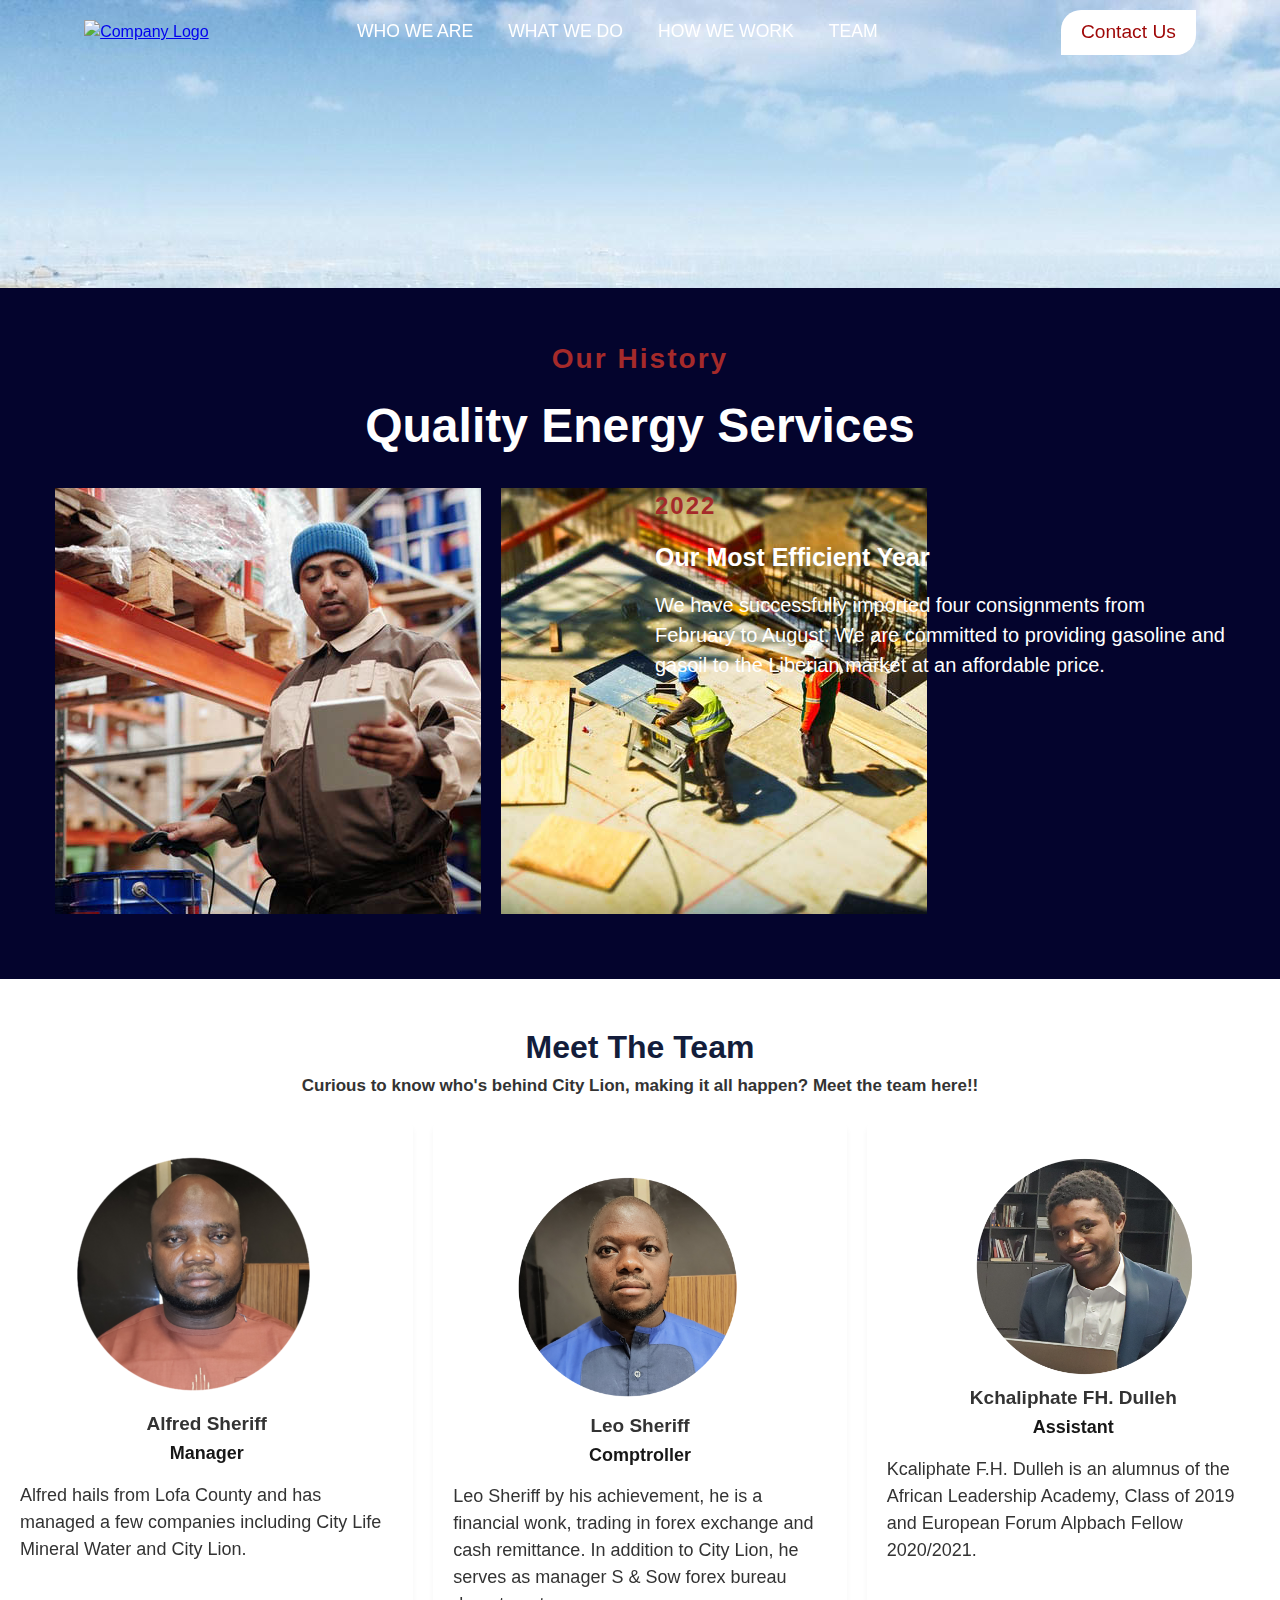
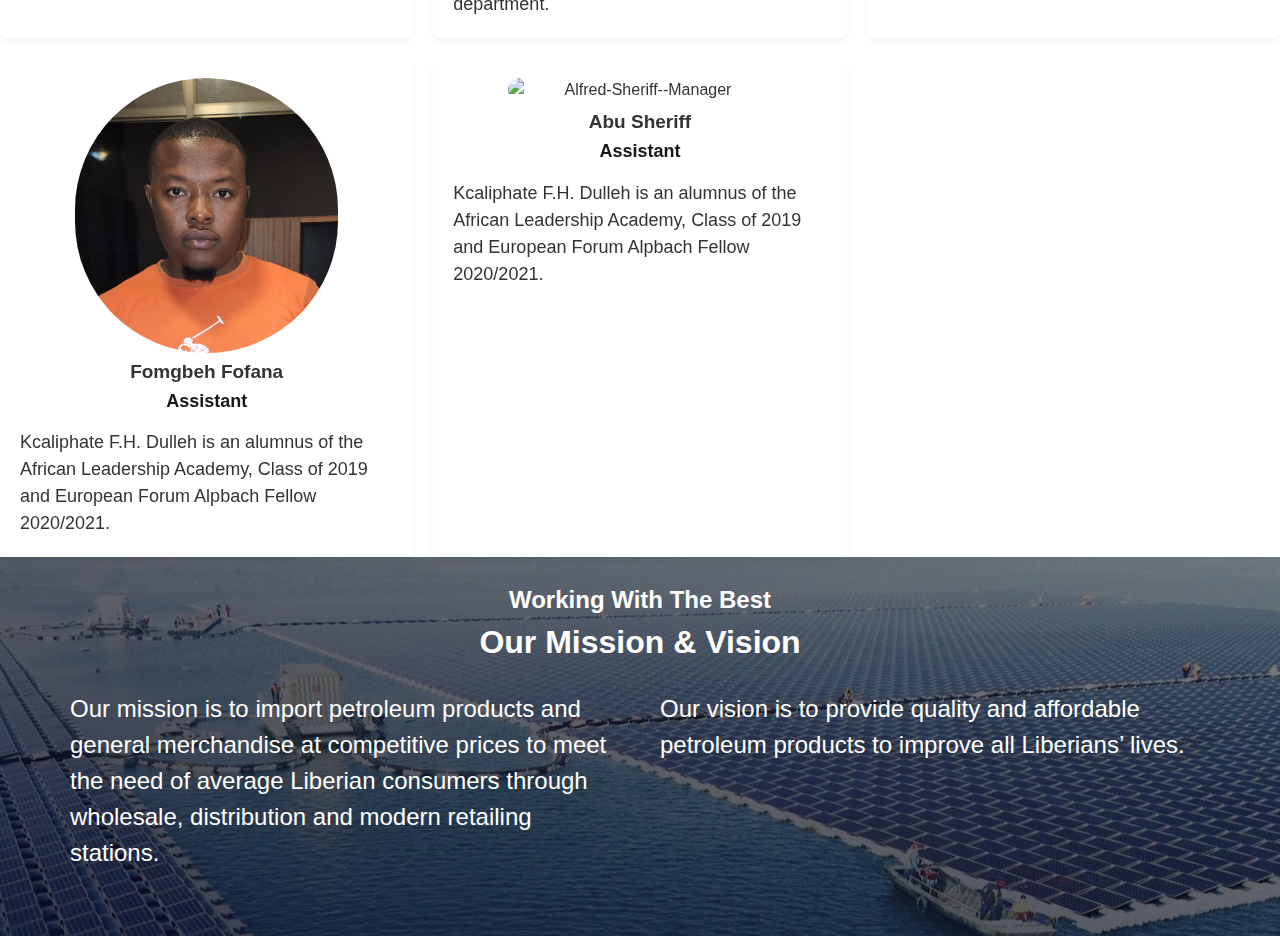
==== contact.html @ 1eafd48c "Making more changes on the users interface" ====
<!DOCTYPE html>
<html lang="en">
<head>
    <meta charset="UTF-8">
    <meta name="viewport" content="width=device-width, initial-scale=1.0">
    <title>Allow our Team handled your conscien</title>
    <link rel="icon" href="web-Images/City-Lion-Logo.png">
    <link rel="stylesheet" href="service.css">
    <link rel="stylesheet" href="contact.css">
    <link rel="stylesheet" href="https://cdnjs.cloudflare.com/ajax/libs/font-awesome/5.15.1/css/all.min.css">
</head>
<style>

</style>

<body>
    <div class="header">
        <div class="container">
            <div class="navbar">
                <div class="logo">
                    <a href="index.html"><img src="web-Images/City-Lion-logos-05-212x93.png" width="125px" alt="Company Logo" id="imgLogo"></a>
                </div>
                <nav>
                    <ul id="MenuItems">
                        <li><a href="index.html" class="MenuItems">WHO WE ARE</a></li>
                        <li><a href="products.html" class="MenuItems">WHAT WE DO</a></li>
                        <li><a href="service.html" class="MenuItems">HOW WE WORK</a></li>
                        <li><a href="contact.html" class="MenuItems">TEAM</a></li>
                    </ul>
                </nav>
                <div class="contact-btn">
                    <a href="contact.html" class="btn1">Contact Us</a>
                </div>

               <div id="sidebar" class="sidebar">
                    <a href="#" class="logo"><img src="web-Images/City-Lion-logos-05-212x93.png" alt="" width="150px"></a>
                    <a href="#" class="closebtn" onclick="closeNav()">&times;</a>
                    <a href="index.html">Home</a>
                    <a href="products.html">About</a>
                    <a href="service.html">Services</a>
                    <a href="contact.html">Contact</a>
                    <a href="#">News</a>
                    <div class="contact-btn1">
                        <button href="contact.html" class="btn2">Contact Us</button>
                    </div>
                </div>
                <div id="main">
                    <button class="openbtn">☰ </button>
                </div>
         </div>
      </div>
    </div>


    
    <main>
<!-- Our History Section -->

<section>
    <div class="history-container container">
        <div class="historyTextbox  mb-4">
            <h3>
                <span>
                    Our History
                </span>
            </h3>
            <h1>Quality Energy Services</h1>
        </div>

        <div class="row historyWrapper">
            <div class="col-md-6 historyWrapIma">
                <img src="web-Images/about-us-11.jpg" alt="about" class="img-fluid mb-4">
                <img src="web-Images/about-us-12.jpg" alt="about-us-12" class="img-fluid mb-4">
            </div>
            <div class="col-md-6 historyWrapText">
                <h5>
                    <span>2022</span>
                </h5>
                <p>
                    <span id="most">Our Most Efficient Year</span>
                </p>
                <p>We have successfully imported four consignments from 
                    February to August. We are committed to providing gasoline and gasoil 
                    to the Liberian market at an affordable price.
                </p>
            </div>
        </div>
    </div>
</section>


<aside>
    <div class="teamContainer1">
        <div class="teamHeader">
            <h1>Meet The Team </h1>
            <h3>
                <span>Curious to know who's behind City Lion,
                 making it all happen? Meet the team here!! 
                </span>
            </h3>
        </div>
        <div class="teamWrapper1">
         <!-- Team Name: Alfred Sheriff -->
            <div class="teamContent-box">
                <img id="Kcal" src="web-Images/Alfred-Sheriff--263x300.png" alt="Alfred-Sheriff--Manager" class="teamImg">
                <h2 class="teamName">
                    <span>Alfred Sheriff</span>
                    <p>Manager</p>
                </h2>
                <p>Alfred hails from Lofa County and has
                    managed a few companies including City
                    Life Mineral Water and City Lion. </p>
            </div>
        <!-- Team Name: Leo Sheriff -->
            <div class="teamContent-box">
                <img id="Kcal" src="web-Images/Leo-Sheriff--893x1024.png" alt="Alfred-Sheriff--Manager" class="teamImg">
                <h2 class="teamName">
                    <span>Leo Sheriff</span>
                    <p>Comptroller</p>
                </h2>
                <p>
                Leo Sheriff by his achievement, he is a
                 financial wonk, trading in forex exchange
                  and cash remittance. In addition to City
                   Lion, he serves as manager S & Sow forex 
                   bureau department. 
                </p>
            </div>
         <!-- Team Name: Kchaliphate Dulle -->
            <div class="teamContent-box">
                <img id="Kcali" src="web-Images/Kcali-1024x924.png" alt="Alfred-Sheriff--Manager" class="teamImg">
                <h2 class="teamName">
                    <span>Kchaliphate FH. Dulleh</span>
                    <p>Assistant</p>
                </h2>
                <p>Kcaliphate F.H. Dulleh is an alumnus of the 
                    African Leadership Academy, Class of 2019 
                    and European Forum Alpbach Fellow 2020/2021.
                </p>
            </div>
         <!-- Team Name: Fomgbeh FOfan -->
         <div class="teamContent-box">
            <img id="Kcali" src="web-Images/Fomgbeh.jpg" alt="Alfred-Sheriff--Manager" class="teamImg">
            <h2 class="teamName">
                <span>Fomgbeh Fofana</span>
                <p>Assistant</p>
            </h2>
            <p>
                Kcaliphate F.H. Dulleh is an alumnus of the 
                African Leadership Academy, Class of 2019 
                and European Forum Alpbach Fellow 2020/2021.
            </p>
        </div>
         <!-- Team Name: Abu Sheriff -->
         <div class="teamContent-box">
            <img id="Kcali" src="web-Images/Abu Sheriff_.jpg" alt="Alfred-Sheriff--Manager" class="teamImg">
            <h2 class="teamName">
                <span>Abu Sheriff</span>
                <p>Assistant</p>
            </h2>
            <p>
                Kcaliphate F.H. Dulleh is an alumnus of the 
                African Leadership Academy, Class of 2019 
                and European Forum Alpbach Fellow 2020/2021.
            </p>
        </div>
        </div>
    </div>
</aside>

<div class="chose-container">
    <div class="choseText">
        <h2>
            Working With The Best
        </h2>
        <h1>Our Mission & Vision</h1>
    </div>
    <div class="chose-wrapper">
        <p>  	
        Our mission is to import petroleum 
        products and general merchandise at competitive 
        prices to meet the need of average Liberian
        consumers through wholesale, distribution 
        and modern retailing stations.	
        </p>
        Our vision is to provide quality and
         affordable petroleum products to improve
          all Liberians’ lives.  
        <p>
            
        </p>
    </div>
</div>
    </main>

    <script src="service.js"></script>
</body>
</html>
---- service.css ----
:root{
    --backgroundColor: #f5f5f5;
    --textColor: #333;
    --borderColor: #ccc;
    --borderRadius: 5px;
    --padding: 10px;
    --margin: 10px;
    --boxShadow: 0 2px 5px rgba(0,0,0,0.1); 
    --font: Arial, sans-serif;
    --fontfamily: 'Poppins', sans-serif;
    --fontExtraLarge: 3em;
    --fontLarge: 1.5em;
    --fontMedium: 1.1em;
    --fontSmall: 1em;
    --fontExtraSmall: 0.8em;
    --fontColor: #333;
    --fontColorWhite: #fff;
    --fontColorPrimary: hsl(28, 100%, 50%);
    --fontColorSecondary: #6c757d;
    --fontColorSuccess: hwb(345 1% 42% / 0.851);
    --fontColorDanger: hsla(35, 100%, 53%, 0.928);
}

/* Global styles */

html{
    line-height: 1.5;
    scroll-behavior: smooth;
}

*{
    margin: 0;
    padding: 0;
    box-sizing: border-box;
}

body{
    font-family: Arial, sans-serif;
  background:linear-gradient(rgba(26, 1, 1, 0.557),rgba(5, 0, 0, 0.409)),url(web-Images/freight-services.jpg) center no-repeat;
    background-size: cover;
    background-position: top;
    color: var(--textColor);
    margin: 0;
    padding: 0;
    background-color: #fff6f686;
}


body img{
    max-width: 100%;
    height: auto;
}

.header .container{
   position: fixed;
    top: 0;
    left: 0;
    right: 0;
    z-index: 1000;
   

}

/* Navbar styling */

.navbar{
    display: flex;
    justify-content: space-around;
    align-items: center;
    padding: var(--padding);
}

.navbar ul{
    display: flex;
    list-style: none;
}

.navbar ul li{
    margin-right: 35px;
}

.navbar ul li a{
    color: white;
    text-decoration: none;
    font-size: 1.1em;
    transition: color 0.5s;
    font-family: "Rubik", sans-serif;
    font-weight: 200;

}

.navbar ul li a:hover{
    color: var(--fontColorPrimary);
}

.navbar ul li a::after{
    content: '';
    display: block;
    width: 0;
    height: 2px;
    background-color: #d48b0d;
    transition: width 0.5s;
}

.navbar ul li a:hover::after{
    width: 100%;
}



@media screen and (max-width: 1024px) and (min-width: 768px){
    .navbar ul li a{
        font-size: .9em;
    }
.navbar ul li{
    margin-right: 15px;
}

.contact-btn{
    padding: 5px 8px;

}


.navbar ul li a::after{
    content: '';
    display: block;
    width: 0;
    height: 2px;
    background-color: #190000;
    transition: width 0.5s;
}

.navbar{
    background-color: #a7a4a16d;
}
}

.contact-btn{
     background-color: var(--fontColorWhite);
    padding: 8px 20px;
    border-radius: 20px 0 20px 0;
    text-decoration: none;
    transition: background-color 0.5s;
    text-align: center;
}

.contact-btn a{
    color: #9e0606;
    text-decoration: none;
    font-size: 1.2em;
    transition: color 0.5s;
}

.contact-btn:hover{
    background-color: #fe9414db;
    color: var(--fontColorSuccess);
}

.sidebar {
    height: 0;
    width: 100%;
    position: fixed;
    z-index: 10;
    top: 0;
    right: 0;
    background-color: #ffffff;
    overflow-x: hidden;
    transition: height 0.5s;
}

.sidebar>.logo{
    margin-top: 7rem;
    background-color: #ffffff;
    text-align: center;
    
}

/* Sidebar links */
.sidebar a {
    padding: 8px 8px 8px 32px;
    text-decoration: none;
    font-size: 25px;
    color: #914141;
     display: block;
    transition: 0.3s;
    text-align: center;
}

/* Link hover effect */
.sidebar a:hover {
    color: #cf8309;
}

.sidebar a::after{
    content: '';
    display: block;
    width: 0;
    height: 2px;
    background-color: #cf8309;
    transition: width 0.5s;
}

.sidebar a:hover::after{
    width: 40%;
}

/* Close button styling */
.sidebar .closebtn {
    position: absolute;
    top: 0;
    right: 20px;
    font-size: 36px;
    /* margin-left: 50px; */
}

.contact-btn1 .btn2{
    background-color: #9e0000;
    color: var(--fontColorWhite);
    padding: 10px 30px;
    display: block;
    margin: 10px auto;
    font-size: 18px;
    border-radius: 20px;
    border: none;
    text-decoration: none;
    transition: background-color 0.5s;
}

.contact-btn1 .btn2:hover{
    background-color: #fa410e;
    text-decoration: none;
}

.contact-btn1 .btn2::after{
    content: '';
    display: block;
    width: 0;
    height: 2px;
    background-color: #ffffff;
    transition: width 0.5s;
}

.contact-btn1 .btn2:hover::after{
    width: 100%;
}

/* Main content styling */
#main {
    transition: margin-bottom 0.5s;
    padding: 16px;
    display: none;
}

/* Open button styling */
.openbtn {
    font-size: 28px;
    cursor: pointer;
    background-color: #ffffff;
    color: rgb(255, 6, 6);
    padding: 8px 10px;
    border-radius: 5px;
    border: none;
}

.openbtn:hover {
    background-color: #d7bdbd;
}

@media screen and (max-height: 450px) { 
body{
    font-family: Arial, sans-serif;
    background:linear-gradient(rgba(0, 0, 0, 0.28),rgba(19, 10, 10, 0.345)),url(web-Images/freight-services.jpg) center no-repeat;
    background-size: cover;
    background-position: center;
}
}


@media screen and (max-width: 768px){
.navbar{
    display: flex;
    justify-content: space-between;
    align-items: center;
    padding: var(--padding);
}
      
body{
    font-family: Arial, sans-serif;
    background:linear-gradient(rgba(0, 0, 0, 0.514),rgba(0, 0, 0, 0.327)),url(web-Images/freight-services.jpg) no-repeat;
   background-position: left;
   background-size: cover;
}

    .navbar ul{
        display: none;
    }
    .navbar ul.active{
        display: flex;
        flex-direction: column;
    }
    .navbar ul li{
        margin: 10px 0;
    }
    
    .navbar ul li a{
        color: var(--fontColorWhite);
    }

    .navbar ul li a:hover{
        color: #06669e;
    }

    .navbar ul li a.active{
        color: #06669e;
    }

    .contact-btn{
        display: none;
    }

#main {
    transition: margin-left .5s;
    padding: 16px;
    display: block;
}
.header .container{
    background-color: hsla(0, 100%, 99%, 0.085);
   
}


.logo a>img{
    box-shadow: 40px 0px 100px rgba(40, 24, 24, 0.028);
   background-color: #f5f5f500;
    backdrop-filter: blur(5px);
}
}



/* Basic styling */
.home-container{
    padding: 15rem 50px;
    max-width: 100%;
   background: linear-gradient(to left, rgba(2, 25, 21, 0.444), rgba(57, 46, 46, 0.402)), url(web-Images/img4-768x432.jpg);
   color: white;
   background-position: center;
   background-size: cover;
  }

  .home-context{
    text-align: center;
    background: linear-gradient(to bottom, rgba(255, 255, 255, 0.097), rgba(32, 1, 1, 0.129)) ;
    padding: 24px;
    backdrop-filter: blur(5px);
    border-radius: 45px;
  }

  .home-context h2{
    font-size: 1.8rem;
    font-family: Arial, Helvetica, sans-serif;
    text-transform: capitalize;
    letter-spacing: 1px;
  }

  .home-wrapper{
    display: grid;
    grid-template-columns: repeat(auto-fit, minmax(300px, 1fr));
    align-items: center;
    gap: 50px;
    margin-top: 20px;
  }

  .home-textbox{
    max-width: 100%;
    width: 100%;
  }

  .home-textbox img{
   max-width: 100%;
  }

/* Core Values */

.coreValue_container{
    padding: 25px 40px;
    background-color: white;
}

.coreV-text{
    font-family: 'Courier New', Courier, monospace;
    font-size: var(--fontMedium);
    line-height: 1.1;
    text-align: center;
}

.coreV-text h2>span{
    font-family: sans-serif;
    font-weight: 600;
    color: #6f3232;
    font-size: 20px;
    line-height: 1.2;
}

.coreV-text h1{
    font-family:'Anton', sans-serif;
    font-size: 45px;
    letter-spacing: 1.2px;
    font-weight: 400;
}

.coreValue-wrapper{
    display: grid;
    grid-template-columns: repeat(auto-fit, minmax(200px, 1fr));
    align-items: center;
    justify-content: center;
    gap: 10px;
    padding: 3% 20px;
    align-items: center;
    text-align: center;
}

.coreV-content{
    background-image: linear-gradient(to top right, rgba(255, 255, 255, 0.191), rgba(2, 73, 84, 0.645)
    ), url(web-Images/africa.svg);
    padding: 50px 15px;
    color: rgb(0, 0, 0);
    border-radius: 20px 0 ;
    
}

.coreV-content p>img{
    max-width: 100%;
    width: 70px;
    /* mix-blend-mode: ;  */
}

.coreV-content h3{
    color: #6f3232;
    font-size: 22px;
    font-family: 'Anton', sans-serif;
    font-weight: 500;
    letter-spacing: 1px;
    padding-bottom: 15px;
}

.coreV-content h5{
    font-size: 17px;
    line-height: 1.1;
    font-family: 'Segoe UI', Tahoma, Geneva, Verdana, sans-serif;
    font-weight: 450;
}

/* Media 420px */
@media screen and (max-width: 420px){ 
.coreValue_container{
    padding: 5% 10px;
    background-color: rgba(255, 255, 255, 0.568);
    box-shadow: 40px 0 100px rgb(87, 179, 215),
    -40px 0 100px rgb(241, 158, 5);
}

.coreV-text h2>span{
    font-family: sans-serif;
    font-weight: 600;
    color: #6f3232;
    font-size: 17px;
    line-height: 1.2;
}

.coreV-text h1{
    font-family:'Anton', sans-serif;
    font-size: 32px;
    letter-spacing: 1.2px;
    font-weight: 400;
}
.coreV-content h3{
    color: #6f3232;
    font-size: 20px;
    font-family: 'Anton', sans-serif;
    font-weight: 500;
    letter-spacing: 1px;
    padding-bottom: 15px;
}

.coreV-content h5{
    font-size: 14px;
    line-height: 1.1;
    font-family: 'Segoe UI', Tahoma, Geneva, Verdana, sans-serif;
    font-weight: 450;
}

.coreValue-wrapper{
    display: grid;
    grid-template-columns: repeat(auto-fit, minmax(200px, 1fr));
    align-items: center;
    justify-content: center;
    gap: 10px;
    margin-top: 30px;
    padding: 3% 10px;
    align-items: center;
    text-align: center;
}
}


/* Media 767px */
@media screen and (max-width: 768px){ 
    .coreValue_container{
        padding: 5% px;
        background-color: white;
    }
    
    .coreV-text h2>span{
        font-family: sans-serif;
        font-weight: 600;
        color: #6f3232;
        font-size: 17px;
        line-height: 1.2;
    }
    
    .coreV-text h1{
        font-family:'Anton', sans-serif;
        font-size: 32px;
        letter-spacing: 1.2px;
        font-weight: 400;
    }
    .coreV-content h3{
        color: #6f3232;
        font-size: 20px;
        font-family: 'Anton', sans-serif;
        font-weight: 500;
        letter-spacing: 1px;
        padding-bottom: 15px;
    }
    
    .coreV-content h5{
        font-size: 14px;
        line-height: 1.1;
        font-family: 'Segoe UI', Tahoma, Geneva, Verdana, sans-serif;
        font-weight: 450;
    }
    
    .coreValue-wrapper{
        display: grid;
        grid-template-columns: repeat(auto-fit, minmax(200px, 1fr));
        align-items: center;
        justify-content: center;
        gap: 10px;
        margin-top: 30px;
        padding: 3% 10px;
        align-items: center;
        text-align: center;
    }
    }

    #dismissBtn, #acceptBtn{
        padding: 10px ;
        font-size: 16px;
        background-color: #9e0606;
        border: none;
        color: white;
        margin: 4px;
        border-radius: 8px;
        cursor: pointer;
    }

    #privacy{
        color: white;
    }

    #privacy:hover{
        color: #0508b2;
    }

    #popUp{
        width: 90%;
        position: absolute;
        top: 50%;
        left: 50%;
        transform: translate(-50%, -50%);
    }


    /* Images Galary */

    .imag-container{
        padding: 0px 70px;
        background-color: white;
    }

    .importer h2{
        max-width: 800px;
        text-align: center;
        padding-bottom: 25px;
        font-size: 2.5em;
        display: block;
        margin: 0 auto;
        line-height: 1 ;
        font-family: 'Anton', sans-serif;
        word-wrap: break-word;
        letter-spacing: 1px;
        text-transform: capitalize;
    }

    
    .imag-wrapper{
        display: flex;
        flex-direction: column;
        align-items: center;
        justify-content: center;
    }

    .imag-wrapper img{
        width: 100%;
    }

    .img-main{
        width: 100%;
    }

    .img-main img{
        border-radius: 8px;
        transition:  transform 0.4s ease-out;
        cursor: pointer;
    }

    .img-main img.clicked{
        animation: rotate3D 1.1s ease-in-out;
    }

    @keyframes rotate3D {
        0%{
            opacity: 0;
            transform: rotate3d(0, 0, 0, 0deg);
        }

        100%{
            opacity: 1;
            transform: rotate3d(1, 1, 1, 360deg);
        }
        
    }

    .imag-flex{
        display: flex;
        width: 100%;
        justify-content: center;
        gap: 10px;
        overflow-x: scroll;
    }


    .imag-flex img{
        max-width: 200px;
      border-radius: 8px;
        transition:  transform 0.4s ease-out;
        cursor: pointer;
    }


    .imag-flex img:hover{
       transform: scale(1.1);
       border-radius: 12px;
    }

    @media screen and (max-width: 767px) {
    .imag-container{
        padding: 20px 15px;
        background-color: white;
    }

    .imag-flex img{
        max-width: 100px;
      border-radius: 8px;
        transition:  transform 0.3s ease-out;
        cursor: pointer;
    }

    .importer h2{
        max-width: 800px;
        text-align: center;
        padding-bottom: 25px;
        font-size: 1.5em;
        display: block;
        margin: 0 auto;
        line-height: 1 ;
        font-family: 'Anton', sans-serif;
        word-wrap: break-word;
        letter-spacing: 1px;
        text-transform: capitalize;
    }
        
    }




/* TEAM MEMBERS SECTION START!! */

.teamContainer{
    padding: 4% 70px;
    background: linear-gradient(to bottom, rgba(255, 255, 255, 0.188), rgba(135, 207, 235, 0.169)),url(web-Images/africa.svg)
  }
  
  .teamHeader{
    display: flex;
    flex-direction: column;
    align-items: center;
  }
  
  .teamHeader h1{
    padding-top: 3rem;
    color: #131d3b;
    font-size: 32px;
   font-family: 'Rubik', sans-serif;
   line-height: 1.3;
   text-align: center;
   margin-bottom: 4px;
  }
  
  .teamHeader h3{
    font-size: 17px;
    text-align: center;
    margin-bottom: 24px;
  }
  
  .teamWrapper{
    display: grid;
    grid-template-columns: repeat(3, 1fr);
    gap: 28px;
    align-items: center;
    justify-content: center;
  }
  
  .teamContent-box {
    height:auto;
    text-align: center;
    backdrop-filter: blur(10px);
    background-color: rgba(255, 255, 255, 0.032); /* Adjust transparency as needed */
    border-radius: 10px; /* Optional: Adds rounded corners for better visual effect */
    padding: 20px; /* Optional: Adds padding inside the container */
  }
  
  .teamName span{
    font-size: 19px;
    color: var(--main-color);
   font-family: 700;
   font-family: sans-serif;
  }
  
  #Kcali{
    margin-bottom: -.5rem;
    border-radius: 1000px;
  }
  

  #Kcal{
    margin-bottom: -2.8rem;
    border-radius: 1000px;
  }
  
  .teamName>p{
    font-size: 18px;
    color: #171717;
    font-family: Arial, Helvetica, sans-serif;
    margin-bottom: 14.5px;
  }
  .teamContent-box>p{
    font-size: 18px;
    text-align: left;
  }
  
  .teamImg {
    max-width: 263px; 
    width: 100%; 
    height: auto;
    display: inline-block;
    margin: 0 auto;
    vertical-align: center;
    line-height: -3;
  }

  .teamContent-box img{
    border-radius: 50%;
  }
  
  

/* Team Query Media 767px 420px 1024px */


@media screen and (max-width: 767px){
    .teamContainer{
        padding: 5% 18px;
    }
    .teamWrapper{
      display: grid;
      grid-template-columns: repeat(1, 1fr);
      gap: 18px;
    }
    
    .teamContent-box>p{
      font-size: 14px;
    }
    
    
    }

    @media screen and (min-width: 767px) and (max-width: 1024px){
      .teamContainer{
          padding: 5% 18px;
      }
      .teamWrapper{
        display: grid;
        grid-template-columns: repeat(2, 1fr);
        gap: 18px;
      }
      
      
      }



    .contact-container{
        /* background-image: linear-gradient(to top right, rgba(255, 255, 255, 0.283), rgba(33, 107, 114, 0.131)),url(web-Images/africa.svg); */
        padding: 0px 70px;
    }

    @media screen and (max-width: 768px) {
    .contact-container{
        background-color: white;
        padding: 20px 15px;
    }
    }

    .contact-wrapper{
        display: grid;
        grid-template-columns: repeat(auto-fit, minmax(300px, 1fr));
        gap: 30px;
        align-items: center;
    }

    .getTouch{
        text-align: left;
    }

    

    .getTouch h1{
        font-family: 'Anton' sans-serif;
        letter-spacing: -1px;
    }

    .getTouch p{
        font-size: 18px;
        color: rgb(255, 170, 0);
        font-weight: 800;
    }


  .col-md-41 h5 {
    font-size: 24px;
    margin-top: 15px;
    color: #740505;
    background-color: transparent;
    box-shadow: 10px 0 100px rgba(23, 23, 39, 0.198),
        -40px 0 100px rgba(0, 0, 255, 0) ;
  }

  .col-md-41 ul li{
    font-family: sans-serif;
    font-size: 18px;
    line-height: 1.1;
    padding: 10px 0;
    list-style: none;
  }

  .col-md-41>strong{
    font-weight: 700;
    font: 1em sans-serif;

  }

  .col-md-41 ul li a{
    text-decoration: none;
    line-height: -2;
    padding: 0px 0px;
    color: #740505;
  }

  .col-md-41 ul li a:hover{
    text-decoration: underline;
  }
  
@media screen and (max-width:767px){
    
  .col-md-41 h5 {
    font-size: 24px;
    margin-top: 15px;
    color: #740505;
   
    background-color: transparent;
    box-shadow: 10px 0 100px rgba(23, 23, 39, 0.198),
        -10px 0 100px rgba(0, 0, 255, 0) ;
  }


  .getTouch h1{
    font-family: 'Anton' sans-serif;
    letter-spacing: -1px;
    text-align: center;
}

  .getTouch p{
    font-size: 12px;
    color: rgb(255, 170, 0);
    font-weight: 800;
    text-align: center;
}


.col-md-41 h5 {
font-size: 20px;
margin-top: 15px;
text-align: center;
color: #740505;
background-color: transparent;
box-shadow: 10px 0 100px rgba(23, 23, 39, 0.198),
    -40px 0 100px rgba(0, 0, 255, 0) ;
}

.col-md-41 ul li{
font-family: sans-serif;
font-size: 16px;
line-height: 1.1;
padding: 10px 0;
list-style: none;
}

.col-md-41>strong{
font-weight: 700;
font: .9em sans-serif;

}

.col-md-41 ul li a{
text-decoration: none;
line-height: -2;
padding: 0px 0px;
color: #740505;
font-size: 16px;
}

.col-md-41 ul li a:hover{
text-decoration: underline;
}
   
}

#contact1 {
    text-align: center;
    color: #000000;
   letter-spacing: 2px;
   font-family: sans-serif;
   /* font-weight: 700; */
   padding: 3rem 0;
}

        /* Form Container */
        .form-Item {
            max-width: 100%;
            width: 100%;
            margin: auto;
            padding: 20px;
            background-color: #f9f9f900;
            border-radius: 10px;
        }

       

        /* Labels */
        label {
            display: block;
            margin-bottom: 8px;
            color: #333;
            font-size: 14px;
            font-weight: bold;
        }

        /* Input Fields */
        input, textarea {
            width: 100%;
            padding: 12px;
            margin-bottom: 20px;
            border-top: none;
            border-bottom: 2px solid black;
            border-left: none;
            border-right: none;
            border-radius: 4px;
            box-sizing: border-box;
            font-size: 16px;
        }

        /* Focus Effect for Input Fields */
        input:focus, textarea:focus {
            border-color: #07deff;
            box-shadow: 40px 0 100px rgb(87, 179, 215),
                -40px 0 100px rgb(241, 158, 5);
            outline: none;
            background-color: transparent;
        }
/* Submit Button */
input[type="submit"] {
    background-color: #ff7105;
    color: white;
    font-size: 17px;
    border: none;
    margin: 0 auto;
    width: 200px;
    border-radius: 1000px;
    padding: 15px 20px;
    cursor: pointer;
    transition: width 0.5s ease, background-color 0.5s ease, box-shadow 0.5s ease, transform 0.3s ease;
    display: flex;
   
}

input[type="submit"]:hover{
    z-index: 0;
    background-color: #6a0202;
    box-shadow: 10px 0 20px rgba(2, 59, 81, 0.64),
    -30px 0 20px rgba(255, 128, 0, 0.271);
    
}





        /* Error Message */
        .error-message {
            color: red;
            margin-bottom: 10px;
            font-size: 14px;
        }

       
        label::before {
            content: " ";
            color: #4CAF50;
            font-weight: bold;
        }

        label::after {
            content: " *";
            color: red;
            font-weight: bold;
        }

        /* Input Before and After Content */
        input::before, textarea::before {
            content: " ";
            color: #4CAF50;
            font-weight: bold;
            margin-right: 5px;
        }

        input::after, textarea::after {
            content: " ✔️";
            color: green;
            font-weight: bold;
            margin-left: 5px;
        }

        .userReply{
            padding-top: 20px;
            font-size: 18px;
            font-family: monospace;
            text-align: center;
        }


.footer {
    background: linear-gradient( to left, rgb(0, 0, 0), #000000), url(customs\ img.jpg);
    color: white;
    background-position: center;
    padding: 40px 0;
    gap: 20px;
    border-radius: 45px;
  }
  
  .container-footer {
    max-width: 100%;
    /* margin: 0 auto; */
    padding: 0 25px;
  }
  
  .row {
    display: flex;
    flex-wrap: wrap;
  }
  
  .col-md-4 {
    flex: 1;
    min-width: 250px;
    margin-bottom: 20px;
  }
  
  .col-md-4 h5 {
    font-size: 24px;
    margin-bottom: 15px;
    color: #f7b80a;
  }
  
  .col-md-4 p {
    margin-bottom: 15px;
    font-size: 18px;

  }
  
  .list-unstyled {
    list-style-type: none;
    padding: 0;
  }
  
  .list-unstyled li {
    margin-bottom: 10px;
  }
  
  .list-unstyled li a {
    color: white;
    text-decoration: none;
    font-size: 18px;
  }
  
  .list-unstyled li a:hover {
    text-decoration: underline;
  }
  
  .text-center {
    display: grid;
    grid-template-columns: 2fr 1fr;
    margin: 0 auto;
    font-size: 18px;
  }

  .col-12 p>a{
    color: white;
    text-decoration: none;
  }
  
  .col-12 p>a:hover{
    text-decoration: underline rgb(255, 25, 0)
  }
  
  @media (max-width: 768px) {
    .footer {
        padding: 20px 0;
    }


  .text-center {
    display: grid;
    grid-template-columns: 1fr;
    margin: 0 auto;
    font-size: 18px;
    text-align: center;

  }

  .col-md-4{
    padding: 25px 0;
  }
  }
  
  @media (max-width: 480px) {
    .container-footer{
        padding: 0 10px;

    }
  
    .col-md-4 {
        min-width: 100%;
        margin-bottom: 20px;
    }
  
    .footer {
        padding: 10px 0;
    }
  }
---- contact.css ----
html{
    background-image: url(web-Images/Team\ Image.jpeg);
}
.teamContainer1{
    background-color: rgb(255, 255, 255);
}

.teamWrapper1{
    display: grid;
    grid-template-columns: repeat(3, 1fr);
    gap: 20px;
}


.teamContent-box {
    background-color: #ffffff73;
    /* border: 1px solid #ddd; */
    border-radius: 8px;
    overflow: hidden;
    box-shadow: 0 4px 6px rgba(0, 0, 0, 0.043);
    transition: transform 0.2s ease-in-out;
}

.teamContent-box:hover {
    transform: translateY(-10px);
    box-shadow: 0 4px 6px rgba(2, 90, 120, 0.618);
}


@media (max-width: 1200px) {
    .teamWrapper1 {
        grid-template-columns: repeat(3, 1fr);
    }



    .historyWrapIma img{
        max-width: 100%;
        width: 100%;
     }
 
 .historyWrapper{
     display:grid;
     grid-template-columns: repeat(2, 1fr);
     align-items: center;
 }
}

@media (max-width: 992px) {
    .teamWrapper1 {
        grid-template-columns: repeat(2, 1fr);
    }


    .historyWrapIma img{
        max-width: 500px;
        width: 100%;
     }
 
     .historyWrapIma{
         display: flex;
         /* flex-wrap: wrap; */
     }
 
     .history-container{
         background-color: rgb(4, 4, 45);
         color: white;
         padding: 50px 2px;
     }

}

@media (max-width: 767px) {
    .teamWrapper1 {
        grid-template-columns: repeat(1, 1fr);
    }

    .historyWrapper{
        grid-template-columns: repeat(1, 1fr);
    }

    .teamHeader1 h1 {
        font-size: 28px;
    }

    .teamHeader1 h3 {
        font-size: 16px;
    }
}


.history-container{
    background-color: rgb(4, 4, 45);
    color: white;
    padding: 50px 40px;
    margin-top: 18rem;
}

.historyWrapper{
    display:grid;
    grid-template-columns: repeat(2, 1fr);
}

.historyTextbox{
    text-align: center;
    font-family: 'Gill Sans', 'Gill Sans MT', Calibri, 'Trebuchet MS', sans-serif;
    font-size: 24px;
    padding-bottom: 20px;
}

.historyTextbox h3,
.historyWrapText h5{
    color: brown;
    padding-bottom: 20px;
    font-family: 'Gill Sans', 'Gill Sans MT', Calibri, 'Trebuchet MS', sans-serif;
    letter-spacing: 2px;
}

.historyTextbox h1{
    line-height: 1.1;
}

.historyWrapText #most{
    font-size: 25px;
    font-family: 'Gill Sans', 'Gill Sans MT', Calibri, 'Trebuchet MS', sans-serif;
    margin-bottom: 5px;
    font-weight: 700;
}

.historyWrapText p{
    padding-top: 14px;
}

.historyWrapIma{
    display: flex;
    gap: 20px;
    padding: 15px;
}

.historyWrapIma img{
    max-width: 100%;
    width: 100%;
}

.historyWrapText h5{
    font-size: 24px;
    padding-bottom: 1px;
}

@media screen and (max-width: 767px) and (min-width: 320px){
    .historyWrapIma img{
       max-width: 100%;
       width: 100%;
    }

.historyWrapper{
    display:grid;
    grid-template-columns: repeat(1, 1fr);
}

    .historyWrapIma{
        display: flex;
        flex-wrap: wrap;
    }

    .history-container{
        background-color: rgb(4, 4, 45);
        color: white;
        padding: 50px 2px;
    }
}

@media screen and (min-width: 768px) and (max-width: 1024px){
}


.historyWrapText{
    padding: 15px;
    width: 100%;
    font-size: 20px;
}

.chose-container{
    padding: 25px 70px;
    background: linear-gradient(to right top, rgba(9, 14, 35, 0.799), rgba(0, 0, 0, 0.489)), url(web-Images/Team\ Image.jpeg) center no-repeat;
    color: white;
}

.choseText{
    text-align: center;
    color: white;
}

.chose-wrapper{
    display: grid;
    grid-template-columns: repeat(2, 1fr);
    gap: 40px;
    font-size: 24px;
    padding-top: 25px;
}
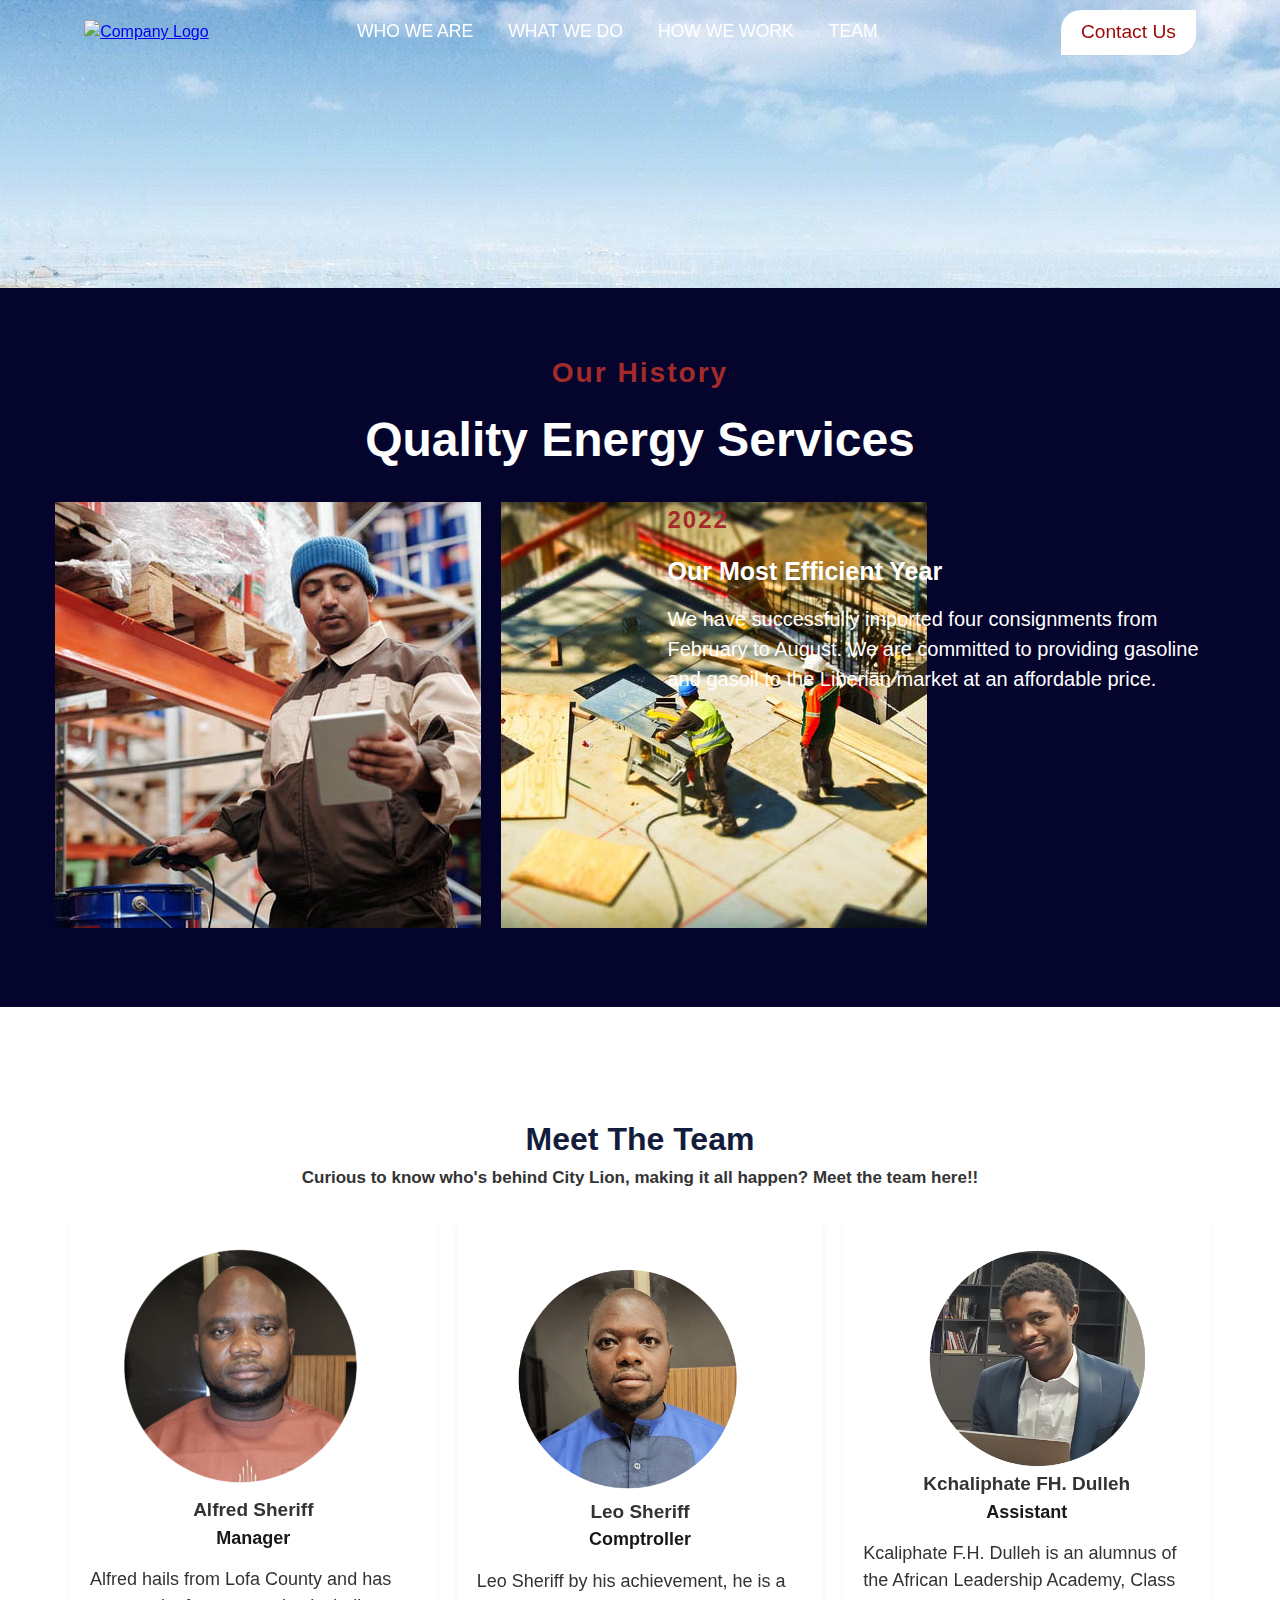
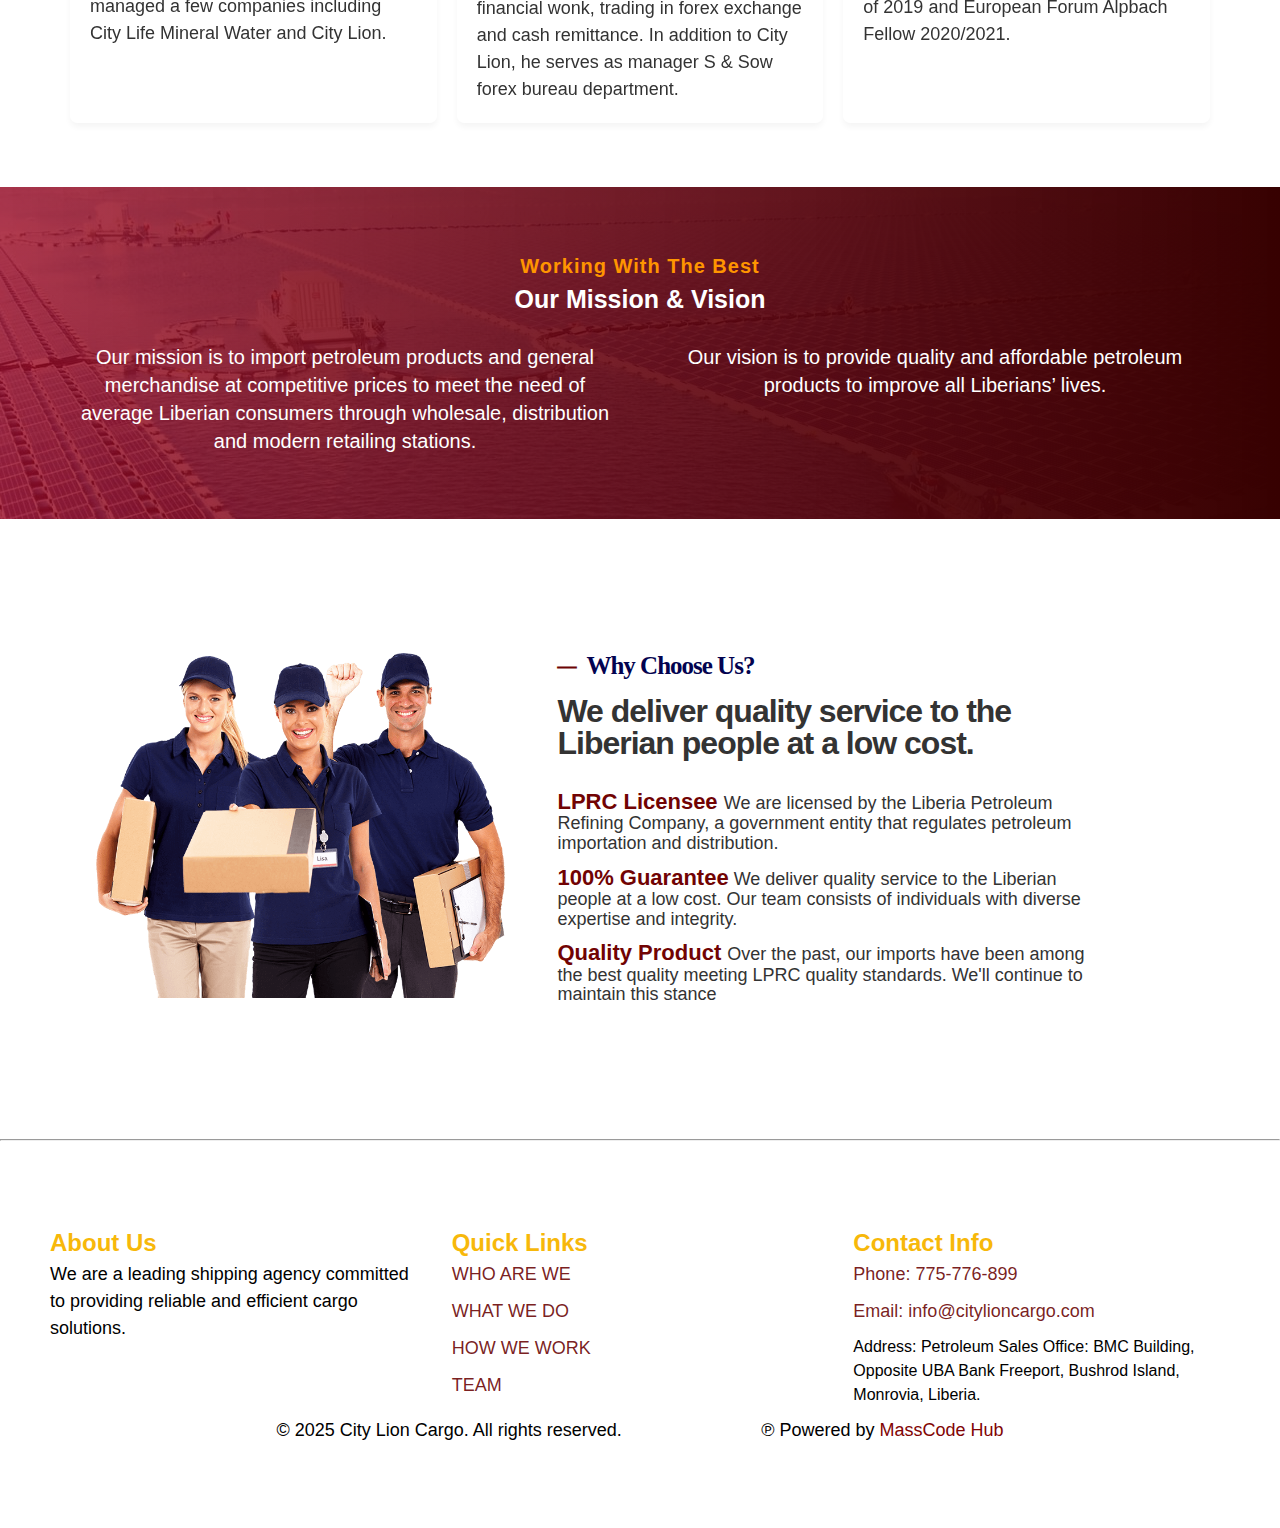
==== commit 33e1f7dc: "Complete the website design on 15 of march 2025" ====
--- a/contact.html
+++ b/contact.html
@@ -3,7 +3,7 @@
 <head>
     <meta charset="UTF-8">
     <meta name="viewport" content="width=device-width, initial-scale=1.0">
-    <title>Allow our Team handled your conscien</title>
+    <title>Working With The Best  </title>
     <link rel="icon" href="web-Images/City-Lion-Logo.png">
     <link rel="stylesheet" href="service.css">
     <link rel="stylesheet" href="contact.css">
@@ -41,7 +41,7 @@
                     <a href="contact.html">Contact</a>
                     <a href="#">News</a>
                     <div class="contact-btn1">
-                        <button href="contact.html" class="btn2">Contact Us</button>
+                        <button onclick="window.location.href='index.html';" class="btn2">Contact Us</button>
                     </div>
                 </div>
                 <div id="main">
@@ -139,7 +139,7 @@
                 </p>
             </div>
          <!-- Team Name: Fomgbeh FOfan -->
-         <div class="teamContent-box">
+         <!-- <div class="teamContent-box">
             <img id="Kcali" src="web-Images/Fomgbeh.jpg" alt="Alfred-Sheriff--Manager" class="teamImg">
             <h2 class="teamName">
                 <span>Fomgbeh Fofana</span>
@@ -150,9 +150,9 @@
                 African Leadership Academy, Class of 2019 
                 and European Forum Alpbach Fellow 2020/2021.
             </p>
-        </div>
+        </div> -->
          <!-- Team Name: Abu Sheriff -->
-         <div class="teamContent-box">
+         <!-- <div class="teamContent-box">
             <img id="Kcali" src="web-Images/Abu Sheriff_.jpg" alt="Alfred-Sheriff--Manager" class="teamImg">
             <h2 class="teamName">
                 <span>Abu Sheriff</span>
@@ -163,7 +163,7 @@
                 African Leadership Academy, Class of 2019 
                 and European Forum Alpbach Fellow 2020/2021.
             </p>
-        </div>
+        </div> -->
         </div>
     </div>
 </aside>
@@ -183,14 +183,88 @@
         consumers through wholesale, distribution 
         and modern retailing stations.	
         </p>
-        Our vision is to provide quality and
+        <p>
+            Our vision is to provide quality and
          affordable petroleum products to improve
           all Liberians’ lives.  
-        <p>
-            
         </p>
     </div>
 </div>
+
+<div class="choseUs_container">
+    <div class="choseUsWrap">
+        <div class="choseUsImg">
+            <img src="web-Images/why choose us.png" alt="">
+        </div>
+        <div class="choseUstext">
+            <h2><b>⏤</b>Why Choose Us?</h2>
+            <h1>We deliver quality service 
+                to the Liberian people at a low cost. 
+            </h1>
+            <ul>
+                <li>
+                    <strong>LPRC Licensee </strong>
+                    We are licensed by the Liberia Petroleum
+                     Refining Company, a government entity 
+                     that regulates petroleum importation 
+                     and distribution. 
+                </li>
+                <li>
+                    <strong>100% Guarantee</strong>
+                    We deliver quality service to the 
+                    Liberian people at a low cost. Our 
+                    team consists of individuals with 
+                    diverse expertise and integrity.  
+                </li>
+
+                <li>
+                    <strong>Quality Product </strong>
+                    Over the past, our imports have been among 
+                    the best quality meeting LPRC quality standards. 
+                    We'll continue to maintain this stance 
+                </li>
+            </ul>
+        </div>
+    </div>
+</div>
+
+<hr>
+
+<!-- Footer -->
+<footer class="footer1">
+    <div class="container-footer">
+    <div class="row">
+    <div class="col-md-4">
+      <h5>About Us</h5>
+      <p>We are a leading shipping agency committed to providing reliable and efficient cargo solutions.</p>
+    </div>
+    <div class="col-md-4">
+      <h5>Quick Links</h5>
+      <ul class="list-unstyled">
+        <li><a href="index.html">WHO ARE WE</a></li>
+        <li><a href="products.html">WHAT WE DO </a></li>
+        <li><a href="service.html">HOW WE WORK</a></li>
+        <li><a href="contact.html">TEAM</a></li>
+      </ul>
+    </div>
+    <div class="col-md-4">
+      <h5>Contact Info</h5>
+      <ul class="list-unstyled">
+        <li><a href="tel:775776899">Phone: 775-776-899</a></li>
+        <li><a href="mailto:info@citylioncargo.com">Email: info@citylioncargo.com</a></li>
+        <li>Address: Petroleum Sales Office: BMC Building, Opposite UBA Bank Freeport, Bushrod Island, Monrovia, Liberia.</li>
+      </ul>
+    </div>
+    </div>
+    <div class="row">
+    <div class="col-12 text-center">
+      <p>&copy; 2025 City Lion Cargo. All rights reserved.</p>
+      <p>&copysr; Powered by <a href="mailto:masskeita64@gmail.com">MassCode Hub</a></p>
+    </div>
+    </div>
+    </div>
+    </footer>
+
     </main>
 
     <script src="service.js"></script>
--- a/service.css
+++ b/service.css
@@ -1,13 +1,11 @@
-
-
-:root{
+:root {
     --backgroundColor: #f5f5f5;
     --textColor: #333;
     --borderColor: #ccc;
     --borderRadius: 5px;
     --padding: 10px;
     --margin: 10px;
-    --boxShadow: 0 2px 5px rgba(0,0,0,0.1); 
+    --boxShadow: 0 2px 5px rgba(0, 0, 0, 0.1);
     --font: Arial, sans-serif;
     --fontfamily: 'Poppins', sans-serif;
     --fontExtraLarge: 3em;
@@ -25,20 +23,20 @@
 
 /* Global styles */
 
-html{
+html {
     line-height: 1.5;
     scroll-behavior: smooth;
 }
 
-*{
+* {
     margin: 0;
     padding: 0;
     box-sizing: border-box;
 }
 
-body{
+body {
     font-family: Arial, sans-serif;
-  background:linear-gradient(rgba(26, 1, 1, 0.557),rgba(5, 0, 0, 0.409)),url(web-Images/freight-services.jpg) center no-repeat;
+    background: linear-gradient(rgba(26, 1, 1, 0.557), rgba(5, 0, 0, 0.409)), url(web-Images/freight-services.jpg) center no-repeat;
     background-size: cover;
     background-position: top;
     color: var(--textColor);
@@ -48,40 +46,40 @@
 }
 
 
-body img{
+body img {
     max-width: 100%;
     height: auto;
 }
 
-.header .container{
-   position: fixed;
+.header .container {
+    position: fixed;
     top: 0;
     left: 0;
     right: 0;
     z-index: 1000;
-   
+
 
 }
 
 /* Navbar styling */
 
-.navbar{
+.navbar {
     display: flex;
     justify-content: space-around;
     align-items: center;
     padding: var(--padding);
 }
 
-.navbar ul{
+.navbar ul {
     display: flex;
     list-style: none;
 }
 
-.navbar ul li{
+.navbar ul li {
     margin-right: 35px;
 }
 
-.navbar ul li a{
+.navbar ul li a {
     color: white;
     text-decoration: none;
     font-size: 1.1em;
@@ -91,11 +89,11 @@
 
 }
 
-.navbar ul li a:hover{
+.navbar ul li a:hover {
     color: var(--fontColorPrimary);
 }
 
-.navbar ul li a::after{
+.navbar ul li a::after {
     content: '';
     display: block;
     width: 0;
@@ -104,42 +102,43 @@
     transition: width 0.5s;
 }
 
-.navbar ul li a:hover::after{
+.navbar ul li a:hover::after {
     width: 100%;
 }
 
 
 
-@media screen and (max-width: 1024px) and (min-width: 768px){
-    .navbar ul li a{
+@media screen and (max-width: 1024px) and (min-width: 768px) {
+    .navbar ul li a {
         font-size: .9em;
     }
-.navbar ul li{
-    margin-right: 15px;
-}
-
-.contact-btn{
-    padding: 5px 8px;
-
-}
-
-
-.navbar ul li a::after{
-    content: '';
-    display: block;
-    width: 0;
-    height: 2px;
-    background-color: #190000;
-    transition: width 0.5s;
-}
-
-.navbar{
-    background-color: #a7a4a16d;
-}
-}
-
-.contact-btn{
-     background-color: var(--fontColorWhite);
+
+    .navbar ul li {
+        margin-right: 15px;
+    }
+
+    .contact-btn {
+        padding: 5px 8px;
+
+    }
+
+
+    .navbar ul li a::after {
+        content: '';
+        display: block;
+        width: 0;
+        height: 2px;
+        background-color: #190000;
+        transition: width 0.5s;
+    }
+
+    .navbar {
+        background-color: #a7a4a16d;
+    }
+}
+
+.contact-btn {
+    background-color: var(--fontColorWhite);
     padding: 8px 20px;
     border-radius: 20px 0 20px 0;
     text-decoration: none;
@@ -147,14 +146,14 @@
     text-align: center;
 }
 
-.contact-btn a{
+.contact-btn a {
     color: #9e0606;
     text-decoration: none;
     font-size: 1.2em;
     transition: color 0.5s;
 }
 
-.contact-btn:hover{
+.contact-btn:hover {
     background-color: #fe9414db;
     color: var(--fontColorSuccess);
 }
@@ -171,11 +170,11 @@
     transition: height 0.5s;
 }
 
-.sidebar>.logo{
+.sidebar>.logo {
     margin-top: 7rem;
     background-color: #ffffff;
     text-align: center;
-    
+
 }
 
 /* Sidebar links */
@@ -184,7 +183,7 @@
     text-decoration: none;
     font-size: 25px;
     color: #914141;
-     display: block;
+    display: block;
     transition: 0.3s;
     text-align: center;
 }
@@ -194,7 +193,7 @@
     color: #cf8309;
 }
 
-.sidebar a::after{
+.sidebar a::after {
     content: '';
     display: block;
     width: 0;
@@ -203,7 +202,7 @@
     transition: width 0.5s;
 }
 
-.sidebar a:hover::after{
+.sidebar a:hover::after {
     width: 40%;
 }
 
@@ -216,7 +215,7 @@
     /* margin-left: 50px; */
 }
 
-.contact-btn1 .btn2{
+.contact-btn1 .btn2 {
     background-color: #9e0000;
     color: var(--fontColorWhite);
     padding: 10px 30px;
@@ -229,12 +228,12 @@
     transition: background-color 0.5s;
 }
 
-.contact-btn1 .btn2:hover{
+.contact-btn1 .btn2:hover {
     background-color: #fa410e;
     text-decoration: none;
 }
 
-.contact-btn1 .btn2::after{
+.contact-btn1 .btn2::after {
     content: '';
     display: block;
     width: 0;
@@ -243,7 +242,7 @@
     transition: width 0.5s;
 }
 
-.contact-btn1 .btn2:hover::after{
+.contact-btn1 .btn2:hover::after {
     width: 100%;
 }
 
@@ -269,135 +268,138 @@
     background-color: #d7bdbd;
 }
 
-@media screen and (max-height: 450px) { 
-body{
-    font-family: Arial, sans-serif;
-    background:linear-gradient(rgba(0, 0, 0, 0.28),rgba(19, 10, 10, 0.345)),url(web-Images/freight-services.jpg) center no-repeat;
-    background-size: cover;
-    background-position: center;
-}
-}
-
-
-@media screen and (max-width: 768px){
-.navbar{
-    display: flex;
-    justify-content: space-between;
-    align-items: center;
-    padding: var(--padding);
-}
-      
-body{
-    font-family: Arial, sans-serif;
-    background:linear-gradient(rgba(0, 0, 0, 0.514),rgba(0, 0, 0, 0.327)),url(web-Images/freight-services.jpg) no-repeat;
-   background-position: left;
-   background-size: cover;
-}
-
-    .navbar ul{
+@media screen and (max-height: 450px) {
+    body {
+        font-family: Arial, sans-serif;
+        background: linear-gradient(rgba(0, 0, 0, 0.28), rgba(19, 10, 10, 0.345)), url(web-Images/freight-services.jpg) center no-repeat;
+        background-size: cover;
+        background-position: center;
+    }
+}
+
+
+@media screen and (max-width: 768px) {
+    .navbar {
+        display: flex;
+        justify-content: space-between;
+        align-items: center;
+        padding: var(--padding);
+    }
+
+    body {
+        font-family: Arial, sans-serif;
+        background: linear-gradient(rgba(0, 0, 0, 0.514), rgba(0, 0, 0, 0.327)), url(web-Images/freight-services.jpg) no-repeat;
+        background-position: left;
+        background-size: cover;
+    }
+
+    .navbar ul {
         display: none;
     }
-    .navbar ul.active{
+
+    .navbar ul.active {
         display: flex;
         flex-direction: column;
     }
-    .navbar ul li{
+
+    .navbar ul li {
         margin: 10px 0;
     }
-    
-    .navbar ul li a{
+
+    .navbar ul li a {
         color: var(--fontColorWhite);
     }
 
-    .navbar ul li a:hover{
+    .navbar ul li a:hover {
         color: #06669e;
     }
 
-    .navbar ul li a.active{
+    .navbar ul li a.active {
         color: #06669e;
     }
 
-    .contact-btn{
+    .contact-btn {
         display: none;
     }
 
-#main {
-    transition: margin-left .5s;
-    padding: 16px;
-    display: block;
-}
-.header .container{
-    background-color: hsla(0, 100%, 99%, 0.085);
-   
-}
-
-
-.logo a>img{
-    box-shadow: 40px 0px 100px rgba(40, 24, 24, 0.028);
-   background-color: #f5f5f500;
-    backdrop-filter: blur(5px);
-}
+    #main {
+        transition: margin-left .5s;
+        padding: 16px;
+        display: block;
+    }
+
+    .header .container {
+        background-color: hsla(0, 100%, 99%, 0.085);
+
+    }
+
+
+    .logo a>img {
+        box-shadow: 40px 0px 100px rgba(40, 24, 24, 0.028);
+        background-color: #f5f5f500;
+        backdrop-filter: blur(5px);
+    }
 }
 
 
 
 /* Basic styling */
-.home-container{
+.home-container {
     padding: 15rem 50px;
     max-width: 100%;
-   background: linear-gradient(to left, rgba(2, 25, 21, 0.444), rgba(57, 46, 46, 0.402)), url(web-Images/img4-768x432.jpg);
-   color: white;
-   background-position: center;
-   background-size: cover;
-  }
-
-  .home-context{
+    background: linear-gradient(to left, rgba(2, 25, 21, 0.444), rgba(57, 46, 46, 0.402)), url(web-Images/img4-768x432.jpg);
+    color: white;
+    background-position: center;
+    background-size: cover;
+}
+
+.home-context {
     text-align: center;
-    background: linear-gradient(to bottom, rgba(255, 255, 255, 0.097), rgba(32, 1, 1, 0.129)) ;
+    background: linear-gradient(to bottom, rgba(255, 255, 255, 0.097), rgba(32, 1, 1, 0.129));
     padding: 24px;
     backdrop-filter: blur(5px);
     border-radius: 45px;
-  }
-
-  .home-context h2{
+}
+
+.home-context h2 {
     font-size: 1.8rem;
     font-family: Arial, Helvetica, sans-serif;
     text-transform: capitalize;
     letter-spacing: 1px;
-  }
-
-  .home-wrapper{
+}
+
+.home-wrapper {
     display: grid;
     grid-template-columns: repeat(auto-fit, minmax(300px, 1fr));
     align-items: center;
     gap: 50px;
     margin-top: 20px;
-  }
-
-  .home-textbox{
+}
+
+.home-textbox {
     max-width: 100%;
     width: 100%;
-  }
-
-  .home-textbox img{
-   max-width: 100%;
-  }
+}
+
+.home-textbox img {
+    max-width: 100%;
+}
 
 /* Core Values */
 
-.coreValue_container{
-    padding: 25px 40px;
+.coreValue_container {
+    padding: 6em 40px;
     background-color: white;
 }
 
-.coreV-text{
+.coreV-text {
     font-family: 'Courier New', Courier, monospace;
     font-size: var(--fontMedium);
     line-height: 1.1;
     text-align: center;
 }
 
-.coreV-text h2>span{
+.coreV-text h2>span {
     font-family: sans-serif;
     font-weight: 600;
     color: #6f3232;
@@ -405,14 +407,14 @@
     line-height: 1.2;
 }
 
-.coreV-text h1{
-    font-family:'Anton', sans-serif;
+.coreV-text h1 {
+    font-family: 'Anton', sans-serif;
     font-size: 45px;
     letter-spacing: 1.2px;
     font-weight: 400;
 }
 
-.coreValue-wrapper{
+.coreValue-wrapper {
     display: grid;
     grid-template-columns: repeat(auto-fit, minmax(200px, 1fr));
     align-items: center;
@@ -423,22 +425,21 @@
     text-align: center;
 }
 
-.coreV-content{
-    background-image: linear-gradient(to top right, rgba(255, 255, 255, 0.191), rgba(2, 73, 84, 0.645)
-    ), url(web-Images/africa.svg);
+.coreV-content {
+    background-image: linear-gradient(to top right, rgba(255, 255, 255, 0.191), rgba(2, 73, 84, 0.645)), url(web-Images/africa.svg);
     padding: 50px 15px;
     color: rgb(0, 0, 0);
-    border-radius: 20px 0 ;
-    
-}
-
-.coreV-content p>img{
+    border-radius: 20px 0;
+
+}
+
+.coreV-content p>img {
     max-width: 100%;
     width: 70px;
     /* mix-blend-mode: ;  */
 }
 
-.coreV-content h3{
+.coreV-content h3 {
     color: #6f3232;
     font-size: 22px;
     font-family: 'Anton', sans-serif;
@@ -447,7 +448,7 @@
     padding-bottom: 15px;
 }
 
-.coreV-content h5{
+.coreV-content h5 {
     font-size: 17px;
     line-height: 1.1;
     font-family: 'Segoe UI', Tahoma, Geneva, Verdana, sans-serif;
@@ -455,96 +456,46 @@
 }
 
 /* Media 420px */
-@media screen and (max-width: 420px){ 
-.coreValue_container{
-    padding: 5% 10px;
-    background-color: rgba(255, 255, 255, 0.568);
-    box-shadow: 40px 0 100px rgb(87, 179, 215),
-    -40px 0 100px rgb(241, 158, 5);
-}
-
-.coreV-text h2>span{
-    font-family: sans-serif;
-    font-weight: 600;
-    color: #6f3232;
-    font-size: 17px;
-    line-height: 1.2;
-}
-
-.coreV-text h1{
-    font-family:'Anton', sans-serif;
-    font-size: 32px;
-    letter-spacing: 1.2px;
-    font-weight: 400;
-}
-.coreV-content h3{
-    color: #6f3232;
-    font-size: 20px;
-    font-family: 'Anton', sans-serif;
-    font-weight: 500;
-    letter-spacing: 1px;
-    padding-bottom: 15px;
-}
-
-.coreV-content h5{
-    font-size: 14px;
-    line-height: 1.1;
-    font-family: 'Segoe UI', Tahoma, Geneva, Verdana, sans-serif;
-    font-weight: 450;
-}
-
-.coreValue-wrapper{
-    display: grid;
-    grid-template-columns: repeat(auto-fit, minmax(200px, 1fr));
-    align-items: center;
-    justify-content: center;
-    gap: 10px;
-    margin-top: 30px;
-    padding: 3% 10px;
-    align-items: center;
-    text-align: center;
-}
-}
-
-
-/* Media 767px */
-@media screen and (max-width: 768px){ 
-    .coreValue_container{
-        padding: 5% px;
-        background-color: white;
-    }
-    
-    .coreV-text h2>span{
+@media screen and (max-width: 420px) {
+    .coreValue_container {
+        padding: 2em 10px;
+        background-color: rgba(255, 255, 255, 0.568);
+        box-shadow: 40px 0 100px rgb(87, 179, 215),
+            -40px 0 100px rgb(241, 158, 5);
+    }
+
+    .coreV-text h2>span {
         font-family: sans-serif;
         font-weight: 600;
         color: #6f3232;
         font-size: 17px;
         line-height: 1.2;
     }
-    
-    .coreV-text h1{
-        font-family:'Anton', sans-serif;
-        font-size: 32px;
+
+    .coreV-text h1 {
+        font-family: 'Anton', sans-serif;
+        font-size: 22px;
         letter-spacing: 1.2px;
         font-weight: 400;
     }
-    .coreV-content h3{
+
+    .coreV-content h3 {
         color: #6f3232;
         font-size: 20px;
         font-family: 'Anton', sans-serif;
-        font-weight: 500;
+        font-weight: bold;
         letter-spacing: 1px;
         padding-bottom: 15px;
     }
-    
-    .coreV-content h5{
+
+    .coreV-content h5 {
         font-size: 14px;
         line-height: 1.1;
         font-family: 'Segoe UI', Tahoma, Geneva, Verdana, sans-serif;
         font-weight: 450;
     }
-    
-    .coreValue-wrapper{
+
+    .coreValue-wrapper {
         display: grid;
         grid-template-columns: repeat(auto-fit, minmax(200px, 1fr));
         align-items: center;
@@ -555,644 +506,566 @@
         align-items: center;
         text-align: center;
     }
-    }
-
-    #dismissBtn, #acceptBtn{
-        padding: 10px ;
-        font-size: 16px;
-        background-color: #9e0606;
-        border: none;
-        color: white;
-        margin: 4px;
-        border-radius: 8px;
-        cursor: pointer;
-    }
-
-    #privacy{
-        color: white;
-    }
-
-    #privacy:hover{
-        color: #0508b2;
-    }
-
-    #popUp{
-        width: 90%;
-        position: absolute;
-        top: 50%;
-        left: 50%;
-        transform: translate(-50%, -50%);
-    }
-
-
-    /* Images Galary */
-
-    .imag-container{
-        padding: 0px 70px;
+}
+
+
+/* Media 767px */
+@media screen and (max-width: 768px) {
+    .coreValue_container {
+        padding: 1.5em 10px;
         background-color: white;
     }
 
-    .importer h2{
-        max-width: 800px;
+    .coreV-text h2>span {
+        font-family: sans-serif;
+        font-weight: bold;
+        color: #6f3232;
+        font-size: 24px;
+        line-height: 1.2;
+    }
+
+    .coreV-text h1 {
+        font-family: 'Anton', sans-serif;
+        font-size: 22px;
+        letter-spacing: 1.2px;
+        font-weight: bold;
+    }
+
+    .coreV-content h3 {
+        color: #6f3232;
+        font-size: 20px;
+        font-family: 'Anton', sans-serif;
+        font-weight: 500;
+        letter-spacing: 1px;
+        padding-bottom: 15px;
+    }
+
+    .coreV-content h5 {
+        font-size: 14px;
+        line-height: 1.1;
+        font-family: 'Segoe UI', Tahoma, Geneva, Verdana, sans-serif;
+        font-weight: 450;
+    }
+
+    .coreValue-wrapper {
+        display: grid;
+        grid-template-columns: repeat(auto-fit, minmax(200px, 1fr));
+        align-items: center;
+        justify-content: center;
+        gap: 10px;
+        margin-top: 30px;
+        padding: 3% 10px;
+        align-items: center;
         text-align: center;
-        padding-bottom: 25px;
-        font-size: 2.5em;
-        display: block;
-        margin: 0 auto;
-        line-height: 1 ;
-        font-family: 'Anton', sans-serif;
-        word-wrap: break-word;
-        letter-spacing: 1px;
-        text-transform: capitalize;
-    }
-
-    
-    .imag-wrapper{
+    }
+}
+
+/*Meet Our CEO style here!*/
+.meetOur-container {
+    padding: 0em 70px 3em;
+    background-color: #ffffff;
+    color: rgb(0, 0, 0);
+}
+
+.meetOur-Wrapper {
+    display: flex;
+    gap: 35px;
+    /* align-items: center; */
+}
+
+.meetOurInfo {
+    max-width: 800px;
+    width: 100%;
+}
+
+.meetOurInfo h4 {
+    font-family: 'Gill Sans', 'Gill Sans MT', Calibri, 'Trebuchet MS', sans-serif;
+    color: #6a0202;
+    font-size: 20px;
+}
+
+.meetOurInfo h1 {
+    line-height: 1.0;
+    padding-bottom: 25px;
+}
+
+.meetOurInfo p {
+    font-size: 18px;
+    line-height: 1.1;
+    padding-bottom: 25px;
+}
+
+.meetOurBtn {
+    padding: 14px 18px;
+    color: #131d3b;
+    background-color: #ff9101;
+    border: none;
+    border-radius: 1000px;
+    width: 150px;
+    cursor: pointer;
+    transition: 0.5s ease-out;
+    position: relative;
+    z-index: 1;
+}
+
+.meetOurBtn:hover {
+    color: rgb(255, 255, 255);
+    background-color: #960303;
+    /* Adjust transparency if needed */
+}
+
+.meetOurBtn:hover::after {
+    content: '⇢';
+    background-color: #00000000;
+    /* Opaque color for better visibility */
+    position: absolute;
+    right: 10px;
+    top: 15%;
+    font-size: 18px;
+    border-radius: 1000px;
+    padding: 5px;
+    /* Add padding for better aesthetics */
+    z-index: 0;
+    /* Proper stacking order */
+    color: white;
+    /* For better readability */
+    transition: 0.3s ease-out;
+    /* Smooth appearance effect */
+}
+
+.ceoWrapper {
+    display: flex;
+    flex-direction: column;
+}
+
+.ceoCard {
+    display: flex;
+    align-items: center;
+    gap: 15px;
+}
+
+.ceoImg img {
+    max-width: 150px;
+    width: 100%;
+    border-radius: 1000px;
+    border-top: 4px solid #2ca600;
+    animation: changesColor 2s ease infinite;
+}
+
+@keyframes changesColor {
+    0% {
+        border-top: 4px solid #000ba6;
+    }
+
+    50% {
+        border-top: 4px solid #eb7805;
+    }
+
+    75% {
+        border-top: 4px solid #c303a3;
+
+    }
+
+    100% {
+        border-top: 4px solid #01727c;
+
+    }
+}
+
+.ceoText .ceoCard1,
+h2 {
+    font-size: 18px;
+
+
+}
+
+.textCeo {
+   display: flex;
+    gap: 15px;
+}
+
+.textCeo a{
+    text-decoration: none;
+}
+
+
+.ceoCard1 a {
+    font-size: 14px;
+}
+
+
+.ceoText p {
+    font-size: 14px;
+}
+
+
+@media screen and (max-width: 768px) {
+    .meetOur-container {
+        padding: 20px 18px;
+
+    }
+
+    .meetOur-Wrapper {
         display: flex;
         flex-direction: column;
-        align-items: center;
-        justify-content: center;
-    }
-
-    .imag-wrapper img{
-        width: 100%;
-    }
-
-    .img-main{
-        width: 100%;
-    }
-
-    .img-main img{
+    }
+
+    .textCeo {
+        display: flex;
+        gap: 15px;
+        flex-wrap: wrap;
+        line-height: .7;
+    }
+
+}
+
+
+/* Images Galary */
+
+.imag-container {
+    padding: 4em 70px;
+    background-color: white;
+}
+
+.importer h2 {
+    max-width: 800px;
+    text-align: center;
+    padding-bottom: 25px;
+    font-size: 2.5em;
+    display: block;
+    margin: 0 auto;
+    line-height: 1;
+    font-family: 'Anton', sans-serif;
+    word-wrap: break-word;
+    letter-spacing: 1px;
+    text-transform: capitalize;
+}
+
+
+.imag-wrapper {
+    display: flex;
+    flex-direction: column;
+    align-items: center;
+    justify-content: center;
+}
+
+.imag-wrapper img {
+    width: 100%;
+}
+
+.img-main {
+    width: 100%;
+}
+
+.img-main img {
+    border-radius: 8px;
+    transition: transform 0.4s ease-out;
+    cursor: pointer;
+}
+
+.img-main img.clicked {
+    animation: rotate3D 1.1s ease-in-out;
+}
+
+@keyframes rotate3D {
+    0% {
+        opacity: 0;
+        transform: rotate3d(0, 0, 0, 0deg);
+    }
+
+    100% {
+        opacity: 1;
+        transform: rotate3d(1, 1, 1, 360deg);
+    }
+
+}
+
+.imag-flex {
+    display: flex;
+    width: 100%;
+    justify-content: center;
+    gap: 10px;
+    overflow-x: scroll;
+}
+
+
+.imag-flex img {
+    max-width: 200px;
+    border-radius: 8px;
+    transition: transform 0.4s ease-out;
+    cursor: pointer;
+}
+
+
+.imag-flex img:hover {
+    transform: scale(1.1);
+    border-radius: 12px;
+}
+
+@media screen and (max-width: 767px) {
+    .imag-container {
+        padding: 2.8em 15px;
+        background-color: white;
+    }
+
+    .imag-flex img {
+        max-width: 100px;
         border-radius: 8px;
-        transition:  transform 0.4s ease-out;
+        transition: transform 0.3s ease-out;
         cursor: pointer;
     }
 
-    .img-main img.clicked{
-        animation: rotate3D 1.1s ease-in-out;
-    }
-
-    @keyframes rotate3D {
-        0%{
-            opacity: 0;
-            transform: rotate3d(0, 0, 0, 0deg);
-        }
-
-        100%{
-            opacity: 1;
-            transform: rotate3d(1, 1, 1, 360deg);
-        }
-        
-    }
-
-    .imag-flex{
-        display: flex;
-        width: 100%;
-        justify-content: center;
-        gap: 10px;
-        overflow-x: scroll;
-    }
-
-
-    .imag-flex img{
-        max-width: 200px;
-      border-radius: 8px;
-        transition:  transform 0.4s ease-out;
-        cursor: pointer;
-    }
-
-
-    .imag-flex img:hover{
-       transform: scale(1.1);
-       border-radius: 12px;
-    }
-
-    @media screen and (max-width: 767px) {
-    .imag-container{
-        padding: 20px 15px;
-        background-color: white;
-    }
-
-    .imag-flex img{
-        max-width: 100px;
-      border-radius: 8px;
-        transition:  transform 0.3s ease-out;
-        cursor: pointer;
-    }
-
-    .importer h2{
+    .importer h2 {
         max-width: 800px;
         text-align: center;
         padding-bottom: 25px;
         font-size: 1.5em;
         display: block;
         margin: 0 auto;
-        line-height: 1 ;
+        line-height: 1;
         font-family: 'Anton', sans-serif;
         word-wrap: break-word;
         letter-spacing: 1px;
         text-transform: capitalize;
     }
-        
-    }
+
+}
 
 
 
 
 /* TEAM MEMBERS SECTION START!! */
 
-.teamContainer{
+.teamContainer {
     padding: 4% 70px;
-    background: linear-gradient(to bottom, rgba(255, 255, 255, 0.188), rgba(135, 207, 235, 0.169)),url(web-Images/africa.svg)
-  }
-  
-  .teamHeader{
+    background: linear-gradient(to bottom, rgba(255, 255, 255, 0.188), rgba(135, 207, 235, 0.169)), url(web-Images/africa.svg)
+}
+
+.teamHeader {
     display: flex;
     flex-direction: column;
     align-items: center;
-  }
-  
-  .teamHeader h1{
+}
+
+.teamHeader h1 {
     padding-top: 3rem;
     color: #131d3b;
     font-size: 32px;
-   font-family: 'Rubik', sans-serif;
-   line-height: 1.3;
-   text-align: center;
-   margin-bottom: 4px;
-  }
-  
-  .teamHeader h3{
+    font-family: 'Rubik', sans-serif;
+    line-height: 1.3;
+    text-align: center;
+    margin-bottom: 4px;
+}
+
+.teamHeader h3 {
     font-size: 17px;
     text-align: center;
     margin-bottom: 24px;
-  }
-  
-  .teamWrapper{
+}
+
+.teamWrapper {
     display: grid;
     grid-template-columns: repeat(3, 1fr);
     gap: 28px;
     align-items: center;
     justify-content: center;
-  }
-  
-  .teamContent-box {
-    height:auto;
+}
+
+.teamContent-box {
+    height: auto;
     text-align: center;
     backdrop-filter: blur(10px);
-    background-color: rgba(255, 255, 255, 0.032); /* Adjust transparency as needed */
-    border-radius: 10px; /* Optional: Adds rounded corners for better visual effect */
-    padding: 20px; /* Optional: Adds padding inside the container */
-  }
-  
-  .teamName span{
+    background-color: rgba(255, 255, 255, 0.032);
+    /* Adjust transparency as needed */
+    border-radius: 10px;
+    /* Optional: Adds rounded corners for better visual effect */
+    padding: 20px;
+    /* Optional: Adds padding inside the container */
+}
+
+.teamName span {
     font-size: 19px;
     color: var(--main-color);
-   font-family: 700;
-   font-family: sans-serif;
-  }
-  
-  #Kcali{
+    font-family: 700;
+    font-family: sans-serif;
+}
+
+#Kcali {
     margin-bottom: -.5rem;
     border-radius: 1000px;
-  }
-  
-
-  #Kcal{
+}
+
+
+#Kcal {
     margin-bottom: -2.8rem;
     border-radius: 1000px;
-  }
-  
-  .teamName>p{
+}
+
+.teamName>p {
     font-size: 18px;
     color: #171717;
     font-family: Arial, Helvetica, sans-serif;
     margin-bottom: 14.5px;
-  }
-  .teamContent-box>p{
+}
+
+.teamContent-box>p {
     font-size: 18px;
     text-align: left;
-  }
-  
-  .teamImg {
-    max-width: 263px; 
-    width: 100%; 
+}
+
+.teamImg {
+    max-width: 263px;
+    width: 100%;
     height: auto;
     display: inline-block;
     margin: 0 auto;
     vertical-align: center;
     line-height: -3;
-  }
-
-  .teamContent-box img{
+}
+
+.teamContent-box img {
     border-radius: 50%;
-  }
-  
-  
+}
+
+
 
 /* Team Query Media 767px 420px 1024px */
 
 
-@media screen and (max-width: 767px){
-    .teamContainer{
+@media screen and (max-width: 767px) {
+    .teamContainer {
         padding: 5% 18px;
     }
-    .teamWrapper{
-      display: grid;
-      grid-template-columns: repeat(1, 1fr);
-      gap: 18px;
-    }
-    
-    .teamContent-box>p{
-      font-size: 14px;
-    }
-    
-    
-    }
-
-    @media screen and (min-width: 767px) and (max-width: 1024px){
-      .teamContainer{
-          padding: 5% 18px;
-      }
-      .teamWrapper{
+
+    .teamWrapper {
+        display: grid;
+        grid-template-columns: repeat(1, 1fr);
+        gap: 18px;
+    }
+
+    .teamContent-box>p {
+        font-size: 14px;
+    }
+
+
+}
+
+@media screen and (min-width: 767px) and (max-width: 1024px) {
+    .teamContainer {
+        padding: 5% 18px;
+    }
+
+    .teamWrapper {
         display: grid;
         grid-template-columns: repeat(2, 1fr);
         gap: 18px;
-      }
-      
-      
-      }
-
-
-
-    .contact-container{
-        /* background-image: linear-gradient(to top right, rgba(255, 255, 255, 0.283), rgba(33, 107, 114, 0.131)),url(web-Images/africa.svg); */
-        padding: 0px 70px;
-    }
-
-    @media screen and (max-width: 768px) {
-    .contact-container{
-        background-color: white;
-        padding: 20px 15px;
-    }
-    }
-
-    .contact-wrapper{
-        display: grid;
-        grid-template-columns: repeat(auto-fit, minmax(300px, 1fr));
-        gap: 30px;
-        align-items: center;
-    }
-
-    .getTouch{
-        text-align: left;
-    }
-
-    
-
-    .getTouch h1{
-        font-family: 'Anton' sans-serif;
-        letter-spacing: -1px;
-    }
-
-    .getTouch p{
-        font-size: 18px;
-        color: rgb(255, 170, 0);
-        font-weight: 800;
-    }
-
-
-  .col-md-41 h5 {
-    font-size: 24px;
-    margin-top: 15px;
-    color: #740505;
-    background-color: transparent;
-    box-shadow: 10px 0 100px rgba(23, 23, 39, 0.198),
-        -40px 0 100px rgba(0, 0, 255, 0) ;
-  }
-
-  .col-md-41 ul li{
-    font-family: sans-serif;
-    font-size: 18px;
-    line-height: 1.1;
-    padding: 10px 0;
-    list-style: none;
-  }
-
-  .col-md-41>strong{
-    font-weight: 700;
-    font: 1em sans-serif;
-
-  }
-
-  .col-md-41 ul li a{
-    text-decoration: none;
-    line-height: -2;
-    padding: 0px 0px;
-    color: #740505;
-  }
-
-  .col-md-41 ul li a:hover{
-    text-decoration: underline;
-  }
-  
-@media screen and (max-width:767px){
-    
-  .col-md-41 h5 {
-    font-size: 24px;
-    margin-top: 15px;
-    color: #740505;
-   
-    background-color: transparent;
-    box-shadow: 10px 0 100px rgba(23, 23, 39, 0.198),
-        -10px 0 100px rgba(0, 0, 255, 0) ;
-  }
-
-
-  .getTouch h1{
-    font-family: 'Anton' sans-serif;
-    letter-spacing: -1px;
-    text-align: center;
-}
-
-  .getTouch p{
-    font-size: 12px;
-    color: rgb(255, 170, 0);
-    font-weight: 800;
-    text-align: center;
-}
-
-
-.col-md-41 h5 {
-font-size: 20px;
-margin-top: 15px;
-text-align: center;
-color: #740505;
-background-color: transparent;
-box-shadow: 10px 0 100px rgba(23, 23, 39, 0.198),
-    -40px 0 100px rgba(0, 0, 255, 0) ;
-}
-
-.col-md-41 ul li{
-font-family: sans-serif;
-font-size: 16px;
-line-height: 1.1;
-padding: 10px 0;
-list-style: none;
-}
-
-.col-md-41>strong{
-font-weight: 700;
-font: .9em sans-serif;
-
-}
-
-.col-md-41 ul li a{
-text-decoration: none;
-line-height: -2;
-padding: 0px 0px;
-color: #740505;
-font-size: 16px;
-}
-
-.col-md-41 ul li a:hover{
-text-decoration: underline;
-}
-   
-}
-
-#contact1 {
-    text-align: center;
-    color: #000000;
-   letter-spacing: 2px;
-   font-family: sans-serif;
-   /* font-weight: 700; */
-   padding: 3rem 0;
-}
-
-        /* Form Container */
-        .form-Item {
-            max-width: 100%;
-            width: 100%;
-            margin: auto;
-            padding: 20px;
-            background-color: #f9f9f900;
-            border-radius: 10px;
-        }
-
-       
-
-        /* Labels */
-        label {
-            display: block;
-            margin-bottom: 8px;
-            color: #333;
-            font-size: 14px;
-            font-weight: bold;
-        }
-
-        /* Input Fields */
-        input, textarea {
-            width: 100%;
-            padding: 12px;
-            margin-bottom: 20px;
-            border-top: none;
-            border-bottom: 2px solid black;
-            border-left: none;
-            border-right: none;
-            border-radius: 4px;
-            box-sizing: border-box;
-            font-size: 16px;
-        }
-
-        /* Focus Effect for Input Fields */
-        input:focus, textarea:focus {
-            border-color: #07deff;
-            box-shadow: 40px 0 100px rgb(87, 179, 215),
-                -40px 0 100px rgb(241, 158, 5);
-            outline: none;
-            background-color: transparent;
-        }
-/* Submit Button */
-input[type="submit"] {
-    background-color: #ff7105;
-    color: white;
-    font-size: 17px;
-    border: none;
-    margin: 0 auto;
-    width: 200px;
-    border-radius: 1000px;
-    padding: 15px 20px;
-    cursor: pointer;
-    transition: width 0.5s ease, background-color 0.5s ease, box-shadow 0.5s ease, transform 0.3s ease;
-    display: flex;
-   
-}
-
-input[type="submit"]:hover{
-    z-index: 0;
-    background-color: #6a0202;
-    box-shadow: 10px 0 20px rgba(2, 59, 81, 0.64),
-    -30px 0 20px rgba(255, 128, 0, 0.271);
-    
-}
-
-
-
-
-
-        /* Error Message */
-        .error-message {
-            color: red;
-            margin-bottom: 10px;
-            font-size: 14px;
-        }
-
-       
-        label::before {
-            content: " ";
-            color: #4CAF50;
-            font-weight: bold;
-        }
-
-        label::after {
-            content: " *";
-            color: red;
-            font-weight: bold;
-        }
-
-        /* Input Before and After Content */
-        input::before, textarea::before {
-            content: " ";
-            color: #4CAF50;
-            font-weight: bold;
-            margin-right: 5px;
-        }
-
-        input::after, textarea::after {
-            content: " ✔️";
-            color: green;
-            font-weight: bold;
-            margin-left: 5px;
-        }
-
-        .userReply{
-            padding-top: 20px;
-            font-size: 18px;
-            font-family: monospace;
-            text-align: center;
-        }
+    }
+
+
+}
+
+
 
 
 .footer {
-    background: linear-gradient( to left, rgb(0, 0, 0), #000000), url(customs\ img.jpg);
-    color: white;
+    background: linear-gradient(to left, rgb(252, 252, 252), #ffffff), url(web-Images/why\ choose\ us.png);
+    color: rgb(0, 0, 0);
     background-position: center;
-    padding: 40px 0;
-    gap: 20px;
-    border-radius: 45px;
-  }
-  
-  .container-footer {
+    margin-top: 45px;
+   /* padding: 25px 50px; */
+}
+
+.container-footer {
     max-width: 100%;
-    /* margin: 0 auto; */
-    padding: 0 25px;
-  }
-  
-  .row {
+    padding: 20px 40px;
+}
+
+.row {
     display: flex;
     flex-wrap: wrap;
-  }
-  
-  .col-md-4 {
+    gap: 25px;
+}
+
+.col-md-4 {
     flex: 1;
     min-width: 250px;
-    margin-bottom: 20px;
-  }
-  
-  .col-md-4 h5 {
+    
+}
+
+.col-md-4 h5 {
     font-size: 24px;
-    margin-bottom: 15px;
     color: #f7b80a;
-  }
-  
-  .col-md-4 p {
+}
+
+.col-md-4 p {
     margin-bottom: 15px;
     font-size: 18px;
 
-  }
-  
-  .list-unstyled {
+}
+
+.list-unstyled {
     list-style-type: none;
     padding: 0;
-  }
-  
-  .list-unstyled li {
+}
+
+.list-unstyled li {
     margin-bottom: 10px;
-  }
-  
-  .list-unstyled li a {
-    color: white;
+}
+
+.list-unstyled li a {
+    color: hsla(0, 96%, 21%, 0.89);
     text-decoration: none;
     font-size: 18px;
-  }
-  
-  .list-unstyled li a:hover {
+}
+
+.list-unstyled li a:hover {
     text-decoration: underline;
-  }
-  
-  .text-center {
+}
+
+.text-center {
     display: grid;
     grid-template-columns: 2fr 1fr;
     margin: 0 auto;
     font-size: 18px;
-  }
-
-  .col-12 p>a{
-    color: white;
+}
+
+.col-12 p>a {
+    color: rgb(129, 4, 4);
     text-decoration: none;
-  }
-  
-  .col-12 p>a:hover{
+}
+
+.col-12 p>a:hover {
     text-decoration: underline rgb(255, 25, 0)
-  }
-  
-  @media (max-width: 768px) {
+}
+
+@media (max-width: 768px) {
     .footer {
-        padding: 20px 0;
-    }
-
-
-  .text-center {
-    display: grid;
-    grid-template-columns: 1fr;
-    margin: 0 auto;
-    font-size: 18px;
-    text-align: center;
-
-  }
-
-  .col-md-4{
-    padding: 25px 0;
-  }
-  }
-  
-  @media (max-width: 480px) {
-    .container-footer{
-        padding: 0 10px;
-
-    }
-  
+        padding: 10px 20px;
+    }
+
+
+    .text-center {
+        display: grid;
+        grid-template-columns: 1fr;
+        margin: 0 auto;
+        font-size: 18px;
+        text-align: center;
+
+    }
+}
+
+@media (max-width: 480px) {
+    .container-footer {
+        padding: 0 15px;
+
+    }
+
     .col-md-4 {
         min-width: 100%;
-        margin-bottom: 20px;
-    }
-  
+        margin-bottom: 10px;
+    }
+
     .footer {
         padding: 10px 0;
     }
-  }
-    
-    
-    
-
+}--- a/contact.css
+++ b/contact.css
@@ -4,6 +4,7 @@
 }
 .teamContainer1{
     background-color: rgb(255, 255, 255);
+    padding: 4em 70px;
 }
 
 .teamWrapper1{
@@ -15,7 +16,6 @@
 
 .teamContent-box {
     background-color: #ffffff73;
-    /* border: 1px solid #ddd; */
     border-radius: 8px;
     overflow: hidden;
     box-shadow: 0 4px 6px rgba(0, 0, 0, 0.043);
@@ -33,7 +33,9 @@
         grid-template-columns: repeat(3, 1fr);
     }
 
-
+    .teamContainer1{
+    padding: 3em 35px;
+    }
 
     .historyWrapIma img{
         max-width: 100%;
@@ -51,7 +53,9 @@
     .teamWrapper1 {
         grid-template-columns: repeat(2, 1fr);
     }
-
+.teamContainer1{
+    padding: 2em 30px;
+}
 
     .historyWrapIma img{
         max-width: 500px;
@@ -74,6 +78,12 @@
 @media (max-width: 767px) {
     .teamWrapper1 {
         grid-template-columns: repeat(1, 1fr);
+        
+    }
+
+    .teamContainer1{
+        padding: 2.5em 10px;
+       
     }
 
     .historyWrapper{
@@ -86,6 +96,10 @@
 
     .teamHeader1 h3 {
         font-size: 16px;
+    }
+
+    .teamContent-box P{
+        text-align: center;
     }
 }
 
@@ -93,7 +107,7 @@
 .history-container{
     background-color: rgb(4, 4, 45);
     color: white;
-    padding: 50px 40px;
+    padding: 4em 40px;
     margin-top: 18rem;
 }
 
@@ -130,6 +144,7 @@
 
 .historyWrapText p{
     padding-top: 14px;
+    text-align: left;
 }
 
 .historyWrapIma{
@@ -141,11 +156,17 @@
 .historyWrapIma img{
     max-width: 100%;
     width: 100%;
+    
+}
+
+.historyWrapIma img:first-child{
+    animation: slideR 4s ease-in-out infinite alternate;
 }
 
 .historyWrapText h5{
     font-size: 24px;
     padding-bottom: 1px;
+  text-align: left;  
 }
 
 @media screen and (max-width: 767px) and (min-width: 320px){
@@ -157,6 +178,7 @@
 .historyWrapper{
     display:grid;
     grid-template-columns: repeat(1, 1fr);
+    gap: 5px;
 }
 
     .historyWrapIma{
@@ -182,20 +204,190 @@
 }
 
 .chose-container{
-    padding: 25px 70px;
-    background: linear-gradient(to right top, rgba(9, 14, 35, 0.799), rgba(0, 0, 0, 0.489)), url(web-Images/Team\ Image.jpeg) center no-repeat;
+    padding: 5% 70px;
+    background: linear-gradient(to right, rgba(158, 10, 35, 0.799), rgb(55, 1, 1)), url(web-Images/Team\ Image.jpeg) center no-repeat;
     color: white;
+   
 }
 
 .choseText{
     text-align: center;
     color: white;
+}
+
+.choseText h2{
+    font-family: Arial, Helvetica, sans-serif;
+    letter-spacing: 1px;
+    font-size: 20px;
+    color: rgb(255, 149, 0);
+}
+
+.choseText h1{
+    font-family: 'Lucida Sans', 'Lucida Sans Regular', 'Lucida Grande', 'Lucida Sans Unicode', Geneva, Verdana, sans-serif;
+    font-size: 25px;
 }
 
 .chose-wrapper{
     display: grid;
     grid-template-columns: repeat(2, 1fr);
     gap: 40px;
-    font-size: 24px;
     padding-top: 25px;
-}+    line-height: 1.4;
+}
+
+.chose-wrapper p{
+    font-size: 20px;
+    text-align: center;
+}
+
+@media screen and (max-width: 768px) {    
+.chose-wrapper{
+    display: grid;
+    grid-template-columns: repeat(1, 1fr);
+    gap: 20px;
+     padding-top: 25px;
+}
+
+
+.chose-wrapper p{
+    font-size:.9em;
+    text-align: left;
+}
+
+
+.chose-container{
+    padding: 5em 15px;
+  
+}
+
+.choseText h2{
+    font-family: sans-serif;
+    letter-spacing: 1px;
+    font-size: 1em;
+    color: rgb(255, 149, 0);
+}
+
+.choseText h1{
+    font-family: 'Lucida Sans', 'Lucida Sans Regular', 'Lucida Grande', 'Lucida Sans Unicode', Geneva, Verdana, sans-serif;
+    font-size: 1.3rem;
+    line-height: 1.1;
+}
+
+}
+
+.choseUs_container{
+    background-color: white;
+    padding: 8em 45px;
+    max-width: 100%;
+   
+}
+
+.choseUsWrap{
+    display: flex;
+    align-items: center;
+    justify-content: center;
+}
+
+.choseUstext{
+    max-width: 800px;
+    width: 100%;
+}
+
+.choseUstext h2{
+    font-size: 25px;
+    font-family: Georgia, 'Times New Roman', Times, serif;
+    font-weight: 600;
+    color: rgb(3, 3, 80);
+    letter-spacing: -1px;
+    padding-bottom: 10px;
+}
+
+.choseUstext b{
+    color: rgb(109, 3, 3);
+    font-weight: bold;
+    font-size: 25px;
+    padding-right: 10px;
+}
+
+.choseUstext h1{
+    line-height: 1;
+    font-weight: bold;
+    font-family: 'Gill Sans', 'Gill Sans MT', Calibri, 'Trebuchet MS', sans-serif;
+    letter-spacing: -1px;
+    font-size: 32px;
+    max-width: 500px;
+    width: 100%;
+    padding-bottom: 25px;
+}
+
+.choseUstext ul li{
+    list-style: none;
+    padding: 6px 0;
+    max-width: 550px;
+    font-size: 18px;
+    line-height: 1.1;
+}
+
+.choseUstext ul li strong{
+    font-weight: bold;
+    color: rgb(113, 3, 3);
+    font-size: 22px;
+  
+}
+.choseUsImg img {
+    width: 100%;
+    animation: slideR 2s ease-in-out infinite alternate;
+}
+
+@keyframes slideR {
+    from {
+        transform: translateX(-10px);
+    }
+    to {
+        transform: translateX(15px);
+    }
+}
+
+@media screen  and (max-width: 768px){
+    .choseUs_container{
+        padding: 4em 15px;
+        background: linear-gradient(to bottom, rgba(255, 255, 255, 0.484), rgb(18, 18, 46)), url(web-Images/Team\ Image.jpeg)
+    }
+
+    .choseUsWrap{
+        display: flex;
+        flex-direction: column;
+        row-gap: 20px;
+        color: white;
+    }
+
+    .choseUsImg img{
+        width: 100%;
+    }
+
+    .choseUstext h2{
+        color: maroon;
+        font-family: Arial, Helvetica, sans-serif;
+        letter-spacing: -2px;
+       font-weight: bold;
+    }
+
+
+.choseUstext ul li{
+    list-style: none;
+    padding: 10px 0;
+    max-width: 550px;
+    font-size: 18px;
+}
+}
+
+.footer1{
+    background-color: rgb(255, 255, 255);
+    padding: 4em 10px;
+    color: rgb(0, 0, 0);
+}
+
+hr{
+    color: crimson;
+   
+}
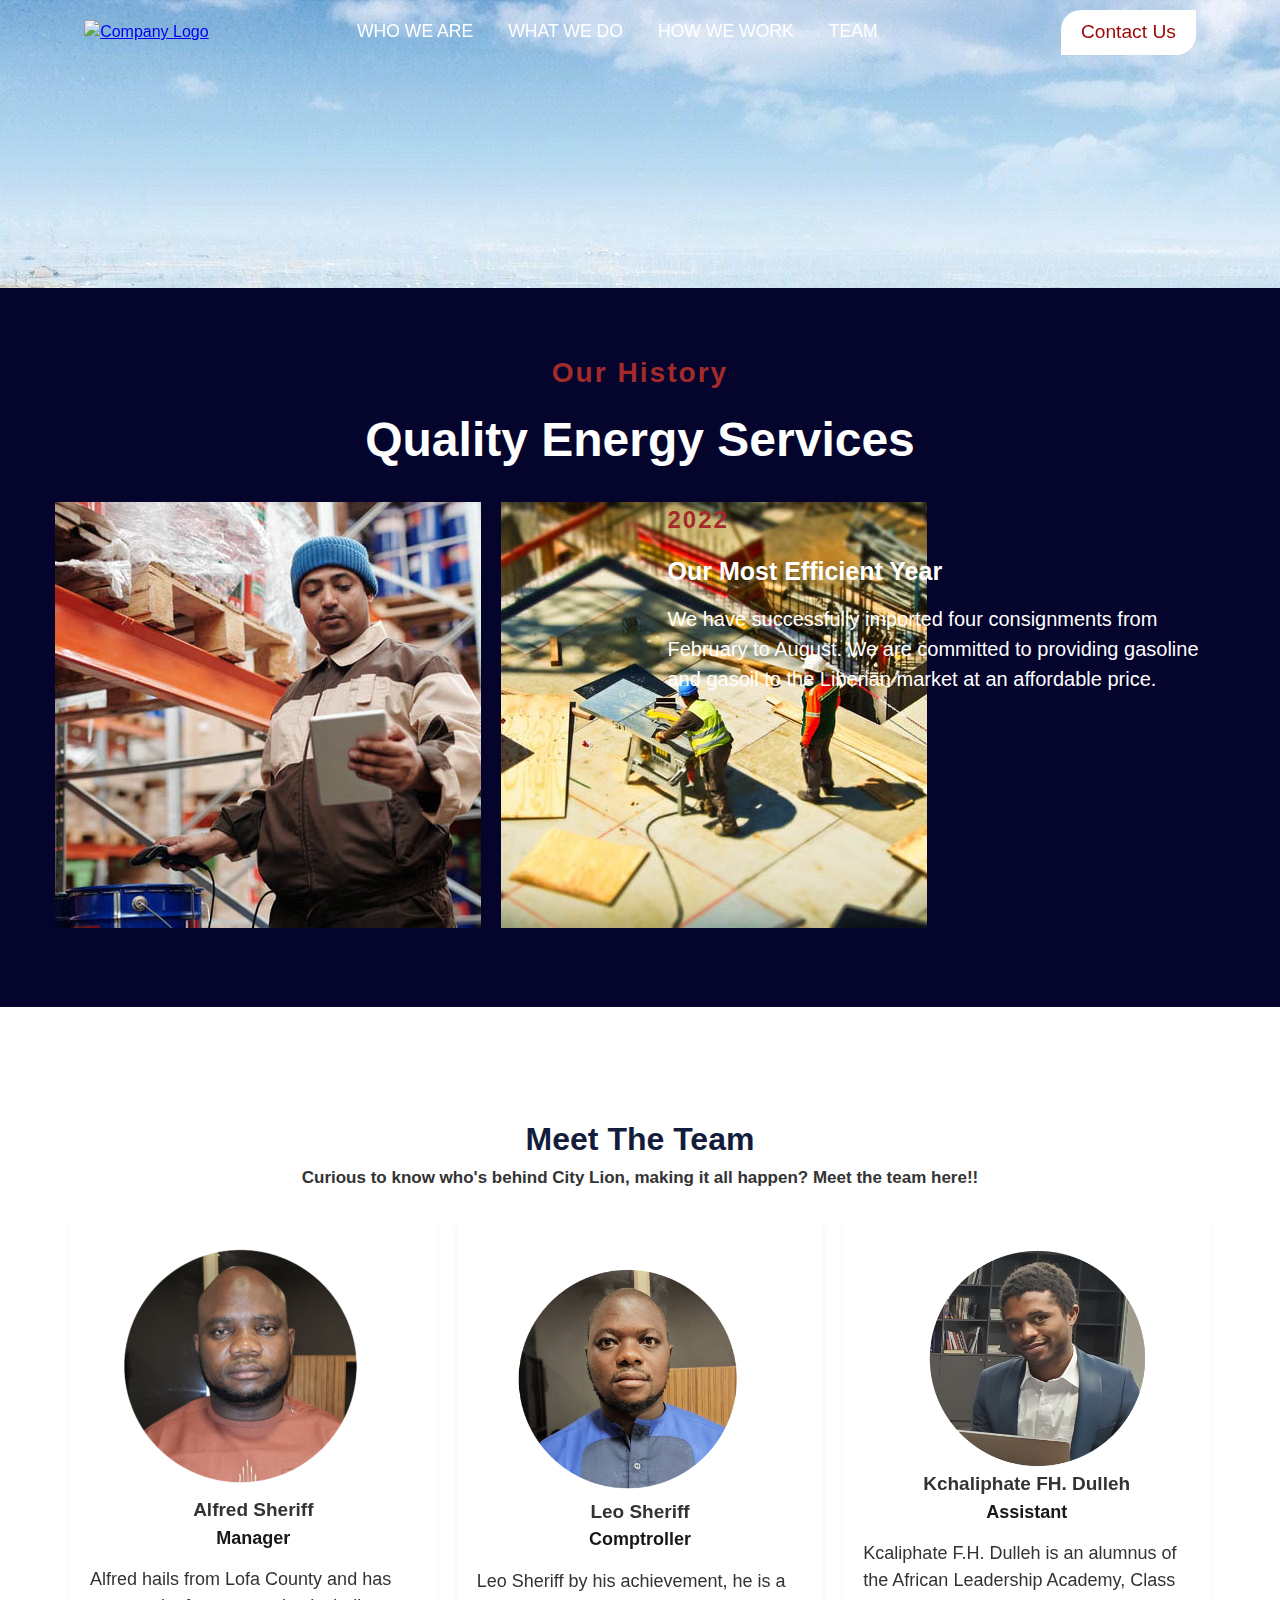
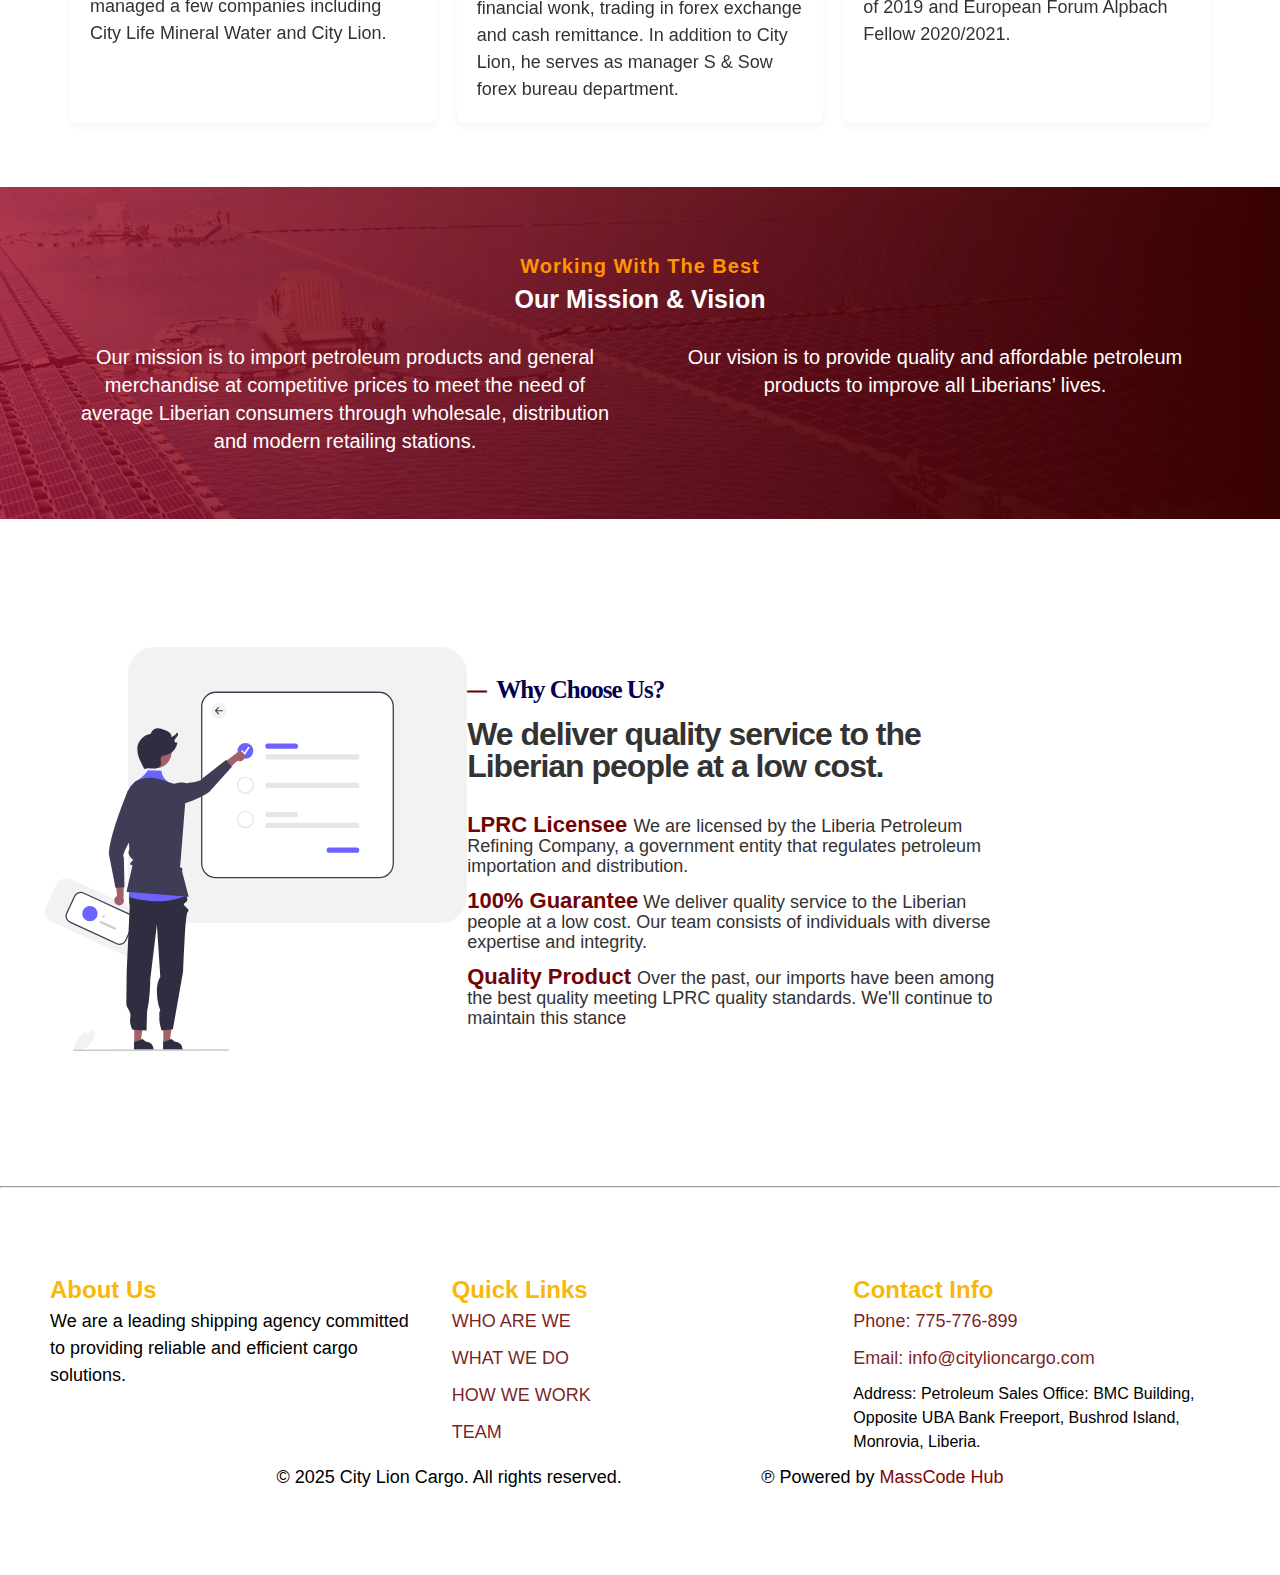
==== commit a488bd07: "Sun, Apr 6, 2025, 3:01 PM -05:00" ====
--- a/contact.html
+++ b/contact.html
@@ -52,7 +52,7 @@
     </div>
 
 
-    
+
     <main>
 <!-- Our History Section -->
 
@@ -79,8 +79,8 @@
                 <p>
                     <span id="most">Our Most Efficient Year</span>
                 </p>
-                <p>We have successfully imported four consignments from 
-                    February to August. We are committed to providing gasoline and gasoil 
+                <p>We have successfully imported four consignments from
+                    February to August. We are committed to providing gasoline and gasoil
                     to the Liberian market at an affordable price.
                 </p>
             </div>
@@ -95,7 +95,7 @@
             <h1>Meet The Team </h1>
             <h3>
                 <span>Curious to know who's behind City Lion,
-                 making it all happen? Meet the team here!! 
+                 making it all happen? Meet the team here!!
                 </span>
             </h3>
         </div>
@@ -122,8 +122,8 @@
                 Leo Sheriff by his achievement, he is a
                  financial wonk, trading in forex exchange
                   and cash remittance. In addition to City
-                   Lion, he serves as manager S & Sow forex 
-                   bureau department. 
+                   Lion, he serves as manager S & Sow forex
+                   bureau department.
                 </p>
             </div>
          <!-- Team Name: Kchaliphate Dulle -->
@@ -133,8 +133,8 @@
                     <span>Kchaliphate FH. Dulleh</span>
                     <p>Assistant</p>
                 </h2>
-                <p>Kcaliphate F.H. Dulleh is an alumnus of the 
-                    African Leadership Academy, Class of 2019 
+                <p>Kcaliphate F.H. Dulleh is an alumnus of the
+                    African Leadership Academy, Class of 2019
                     and European Forum Alpbach Fellow 2020/2021.
                 </p>
             </div>
@@ -146,8 +146,8 @@
                 <p>Assistant</p>
             </h2>
             <p>
-                Kcaliphate F.H. Dulleh is an alumnus of the 
-                African Leadership Academy, Class of 2019 
+                Kcaliphate F.H. Dulleh is an alumnus of the
+                African Leadership Academy, Class of 2019
                 and European Forum Alpbach Fellow 2020/2021.
             </p>
         </div> -->
@@ -159,8 +159,8 @@
                 <p>Assistant</p>
             </h2>
             <p>
-                Kcaliphate F.H. Dulleh is an alumnus of the 
-                African Leadership Academy, Class of 2019 
+                Kcaliphate F.H. Dulleh is an alumnus of the
+                African Leadership Academy, Class of 2019
                 and European Forum Alpbach Fellow 2020/2021.
             </p>
         </div> -->
@@ -176,17 +176,17 @@
         <h1>Our Mission & Vision</h1>
     </div>
     <div class="chose-wrapper">
-        <p>  	
-        Our mission is to import petroleum 
-        products and general merchandise at competitive 
+        <p>
+        Our mission is to import petroleum
+        products and general merchandise at competitive
         prices to meet the need of average Liberian
-        consumers through wholesale, distribution 
-        and modern retailing stations.	
+        consumers through wholesale, distribution
+        and modern retailing stations.
         </p>
         <p>
             Our vision is to provide quality and
          affordable petroleum products to improve
-          all Liberians’ lives.  
+          all Liberians’ lives.
         </p>
     </div>
 </div>
@@ -194,34 +194,34 @@
 <div class="choseUs_container">
     <div class="choseUsWrap">
         <div class="choseUsImg">
-            <img src="web-Images/why choose us.png" alt="">
+            <img src="web-Images/udraw.svg" alt="">
         </div>
         <div class="choseUstext">
             <h2><b>⏤</b>Why Choose Us?</h2>
-            <h1>We deliver quality service 
-                to the Liberian people at a low cost. 
+            <h1>We deliver quality service
+                to the Liberian people at a low cost.
             </h1>
             <ul>
                 <li>
                     <strong>LPRC Licensee </strong>
                     We are licensed by the Liberia Petroleum
-                     Refining Company, a government entity 
-                     that regulates petroleum importation 
-                     and distribution. 
+                     Refining Company, a government entity
+                     that regulates petroleum importation
+                     and distribution.
                 </li>
                 <li>
                     <strong>100% Guarantee</strong>
-                    We deliver quality service to the 
-                    Liberian people at a low cost. Our 
-                    team consists of individuals with 
-                    diverse expertise and integrity.  
+                    We deliver quality service to the
+                    Liberian people at a low cost. Our
+                    team consists of individuals with
+                    diverse expertise and integrity.
                 </li>
 
                 <li>
                     <strong>Quality Product </strong>
-                    Over the past, our imports have been among 
-                    the best quality meeting LPRC quality standards. 
-                    We'll continue to maintain this stance 
+                    Over the past, our imports have been among
+                    the best quality meeting LPRC quality standards.
+                    We'll continue to maintain this stance
                 </li>
             </ul>
         </div>
@@ -269,4 +269,4 @@
 
     <script src="service.js"></script>
 </body>
-</html>+</html>
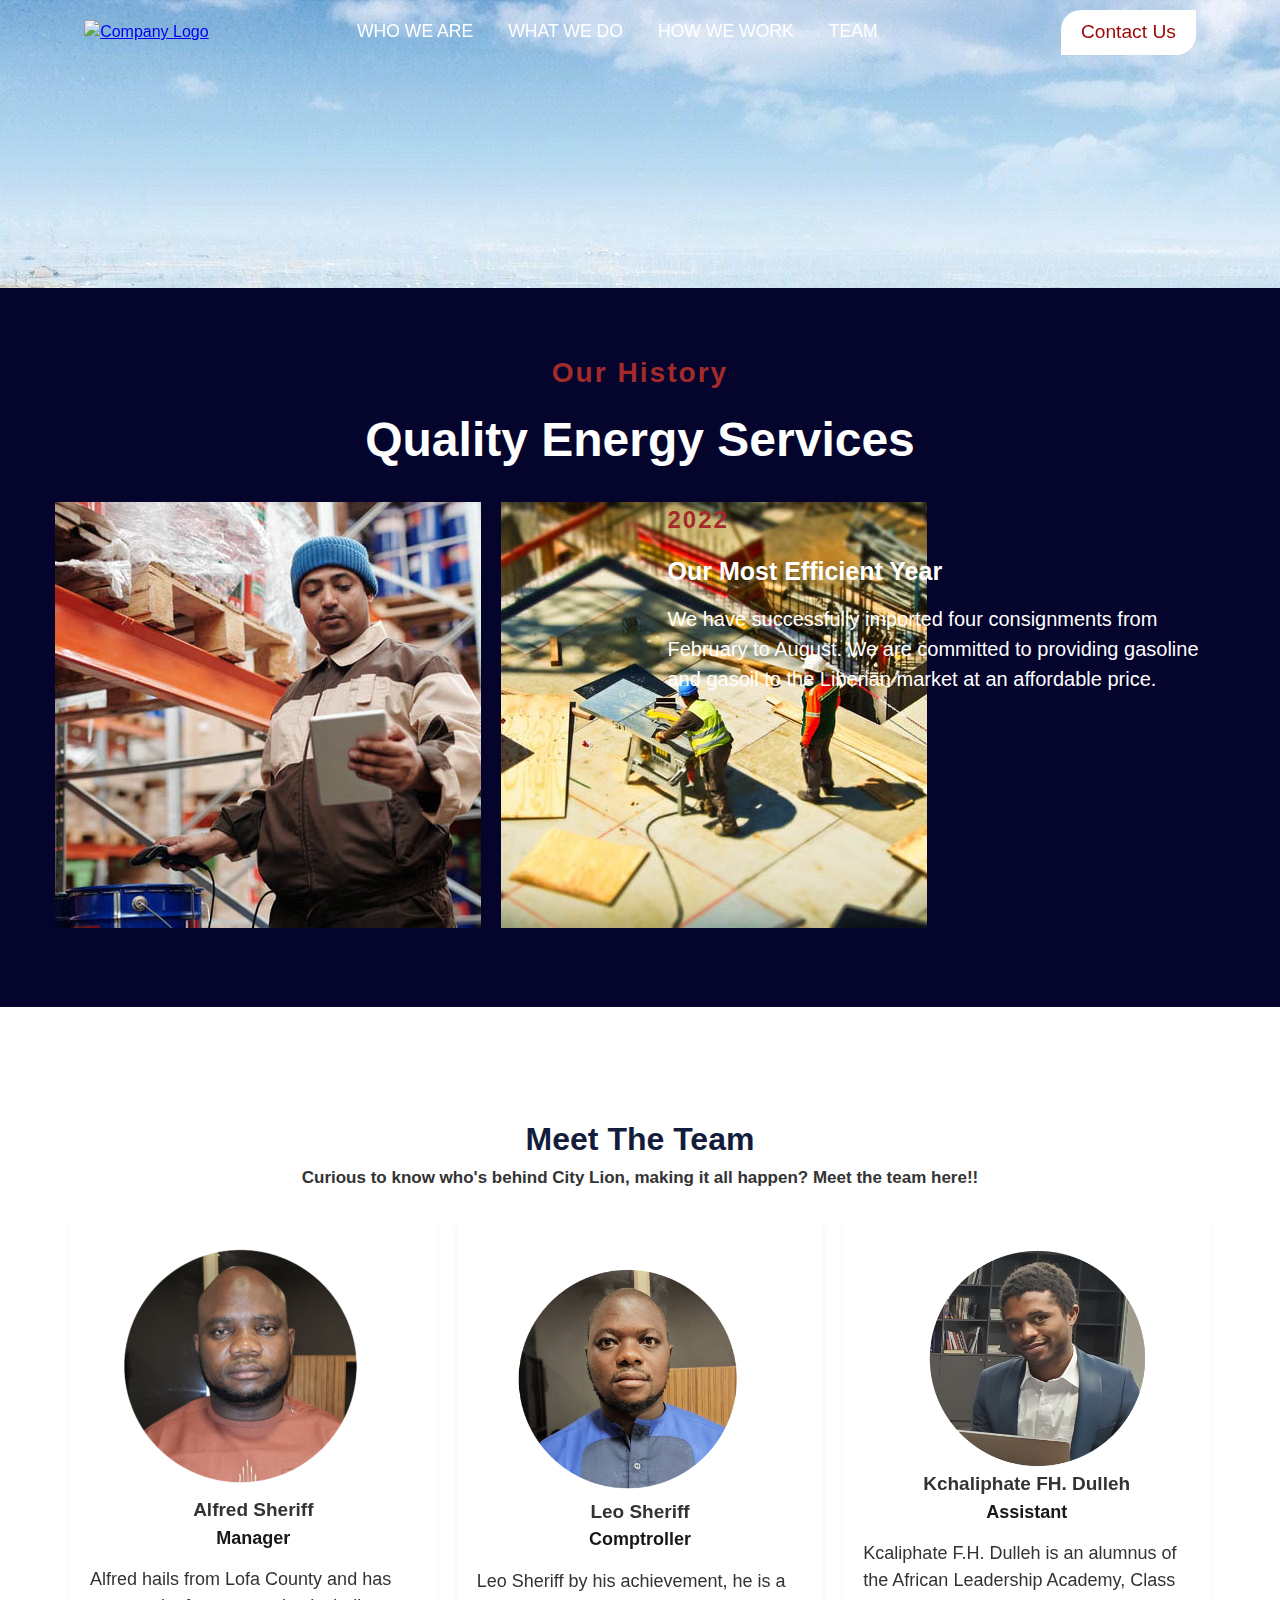
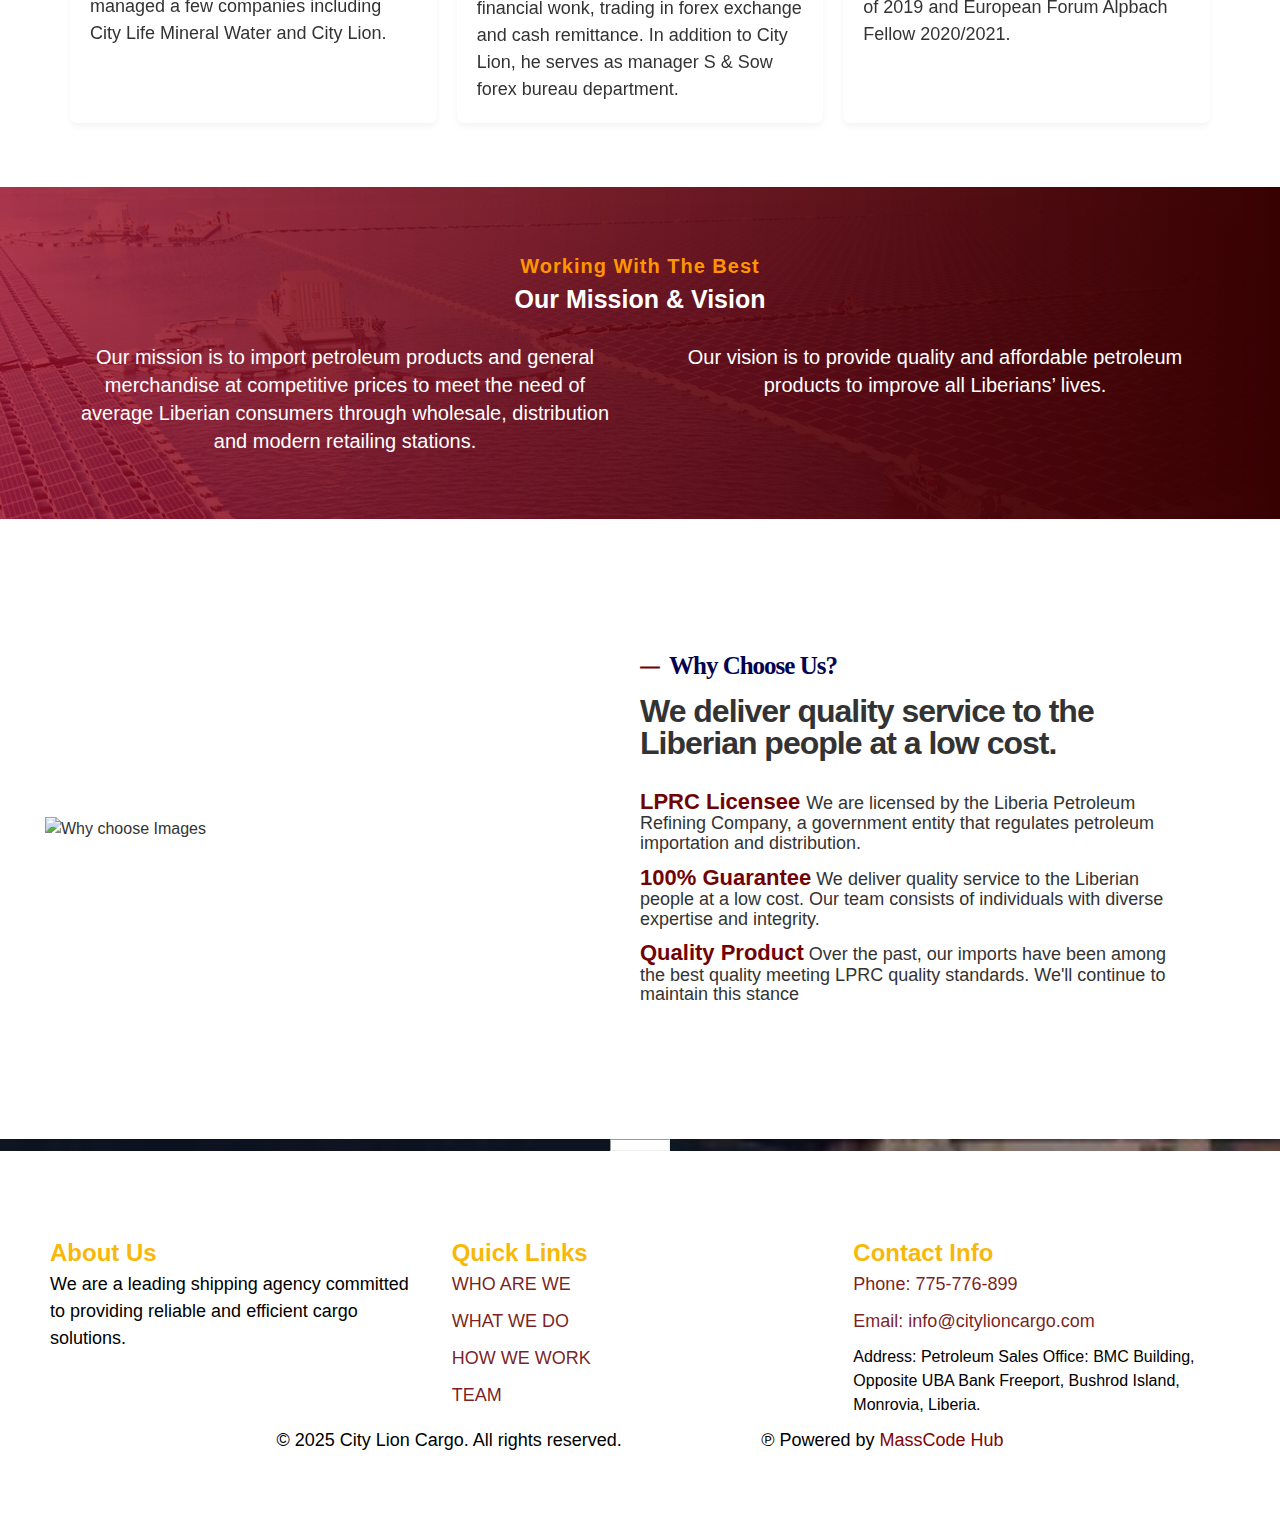
==== commit f22f73f9: "add some images the and enhanced the UI/UX Design" ====
--- a/contact.html
+++ b/contact.html
@@ -13,7 +13,7 @@
 
 </style>
 
-<body>
+<body id= "contentBody">
     <div class="header">
         <div class="container">
             <div class="navbar">
@@ -194,7 +194,7 @@
 <div class="choseUs_container">
     <div class="choseUsWrap">
         <div class="choseUsImg">
-            <img src="web-Images/udraw.svg" alt="">
+            <img src="web-Images/CEO&Kcaliphate.png" alt="Why choose Images">
         </div>
         <div class="choseUstext">
             <h2><b>⏤</b>Why Choose Us?</h2>
@@ -218,7 +218,7 @@
                 </li>
 
                 <li>
-                    <strong>Quality Product </strong>
+                    <strong>Quality Product</strong>
                     Over the past, our imports have been among
                     the best quality meeting LPRC quality standards.
                     We'll continue to maintain this stance
--- a/contact.css
+++ b/contact.css
@@ -1,7 +1,9 @@
 
-html{
-    background-image: url(web-Images/Team\ Image.jpeg);
-}
+html,
+.contentBody{
+    background-image: url(web-Images/Team-Image.jpeg);
+}
+
 .teamContainer1{
     background-color: rgb(255, 255, 255);
     padding: 4em 70px;
@@ -41,7 +43,7 @@
         max-width: 100%;
         width: 100%;
      }
- 
+
  .historyWrapper{
      display:grid;
      grid-template-columns: repeat(2, 1fr);
@@ -61,12 +63,12 @@
         max-width: 500px;
         width: 100%;
      }
- 
+
      .historyWrapIma{
          display: flex;
          /* flex-wrap: wrap; */
      }
- 
+
      .history-container{
          background-color: rgb(4, 4, 45);
          color: white;
@@ -78,12 +80,12 @@
 @media (max-width: 767px) {
     .teamWrapper1 {
         grid-template-columns: repeat(1, 1fr);
-        
+
     }
 
     .teamContainer1{
         padding: 2.5em 10px;
-       
+
     }
 
     .historyWrapper{
@@ -156,7 +158,7 @@
 .historyWrapIma img{
     max-width: 100%;
     width: 100%;
-    
+
 }
 
 .historyWrapIma img:first-child{
@@ -166,7 +168,7 @@
 .historyWrapText h5{
     font-size: 24px;
     padding-bottom: 1px;
-  text-align: left;  
+  text-align: left;
 }
 
 @media screen and (max-width: 767px) and (min-width: 320px){
@@ -207,7 +209,7 @@
     padding: 5% 70px;
     background: linear-gradient(to right, rgba(158, 10, 35, 0.799), rgb(55, 1, 1)), url(web-Images/Team\ Image.jpeg) center no-repeat;
     color: white;
-   
+
 }
 
 .choseText{
@@ -240,7 +242,7 @@
     text-align: center;
 }
 
-@media screen and (max-width: 768px) {    
+@media screen and (max-width: 768px) {
 .chose-wrapper{
     display: grid;
     grid-template-columns: repeat(1, 1fr);
@@ -257,7 +259,7 @@
 
 .chose-container{
     padding: 5em 15px;
-  
+
 }
 
 .choseText h2{
@@ -279,7 +281,7 @@
     background-color: white;
     padding: 8em 45px;
     max-width: 100%;
-   
+
 }
 
 .choseUsWrap{
@@ -332,10 +334,16 @@
     font-weight: bold;
     color: rgb(113, 3, 3);
     font-size: 22px;
-  
-}
+
+}
+
+
+.choseUsImg {
+    width: 100%;
+}
+
 .choseUsImg img {
-    width: 100%;
+    max-width: 500px;
     animation: slideR 2s ease-in-out infinite alternate;
 }
 
@@ -381,6 +389,14 @@
 }
 }
 
+@media screen and (min-width: 768px) and (max-width: 992px){
+    .choseUsImg img{
+        width: 100%;
+        max-width: 300px;
+    }
+
+}
+
 .footer1{
     background-color: rgb(255, 255, 255);
     padding: 4em 10px;
@@ -388,6 +404,26 @@
 }
 
 hr{
-    color: crimson;
-   
-}
+    color: white;
+    width: 60px;
+    height: 10px;
+    display: flex;
+    margin: auto;
+    background: white;
+    animation: slider 3s ease-out infinite;
+    padding: 5px;
+    cursor: pointer;
+}
+
+
+@keyframes slider {
+    from {
+        transform: translateX(-200px);
+        background-color: red;
+    }
+    to {
+        transform: translateX(250px);
+       color: red;
+       border-radius: 50px;
+    }
+}
